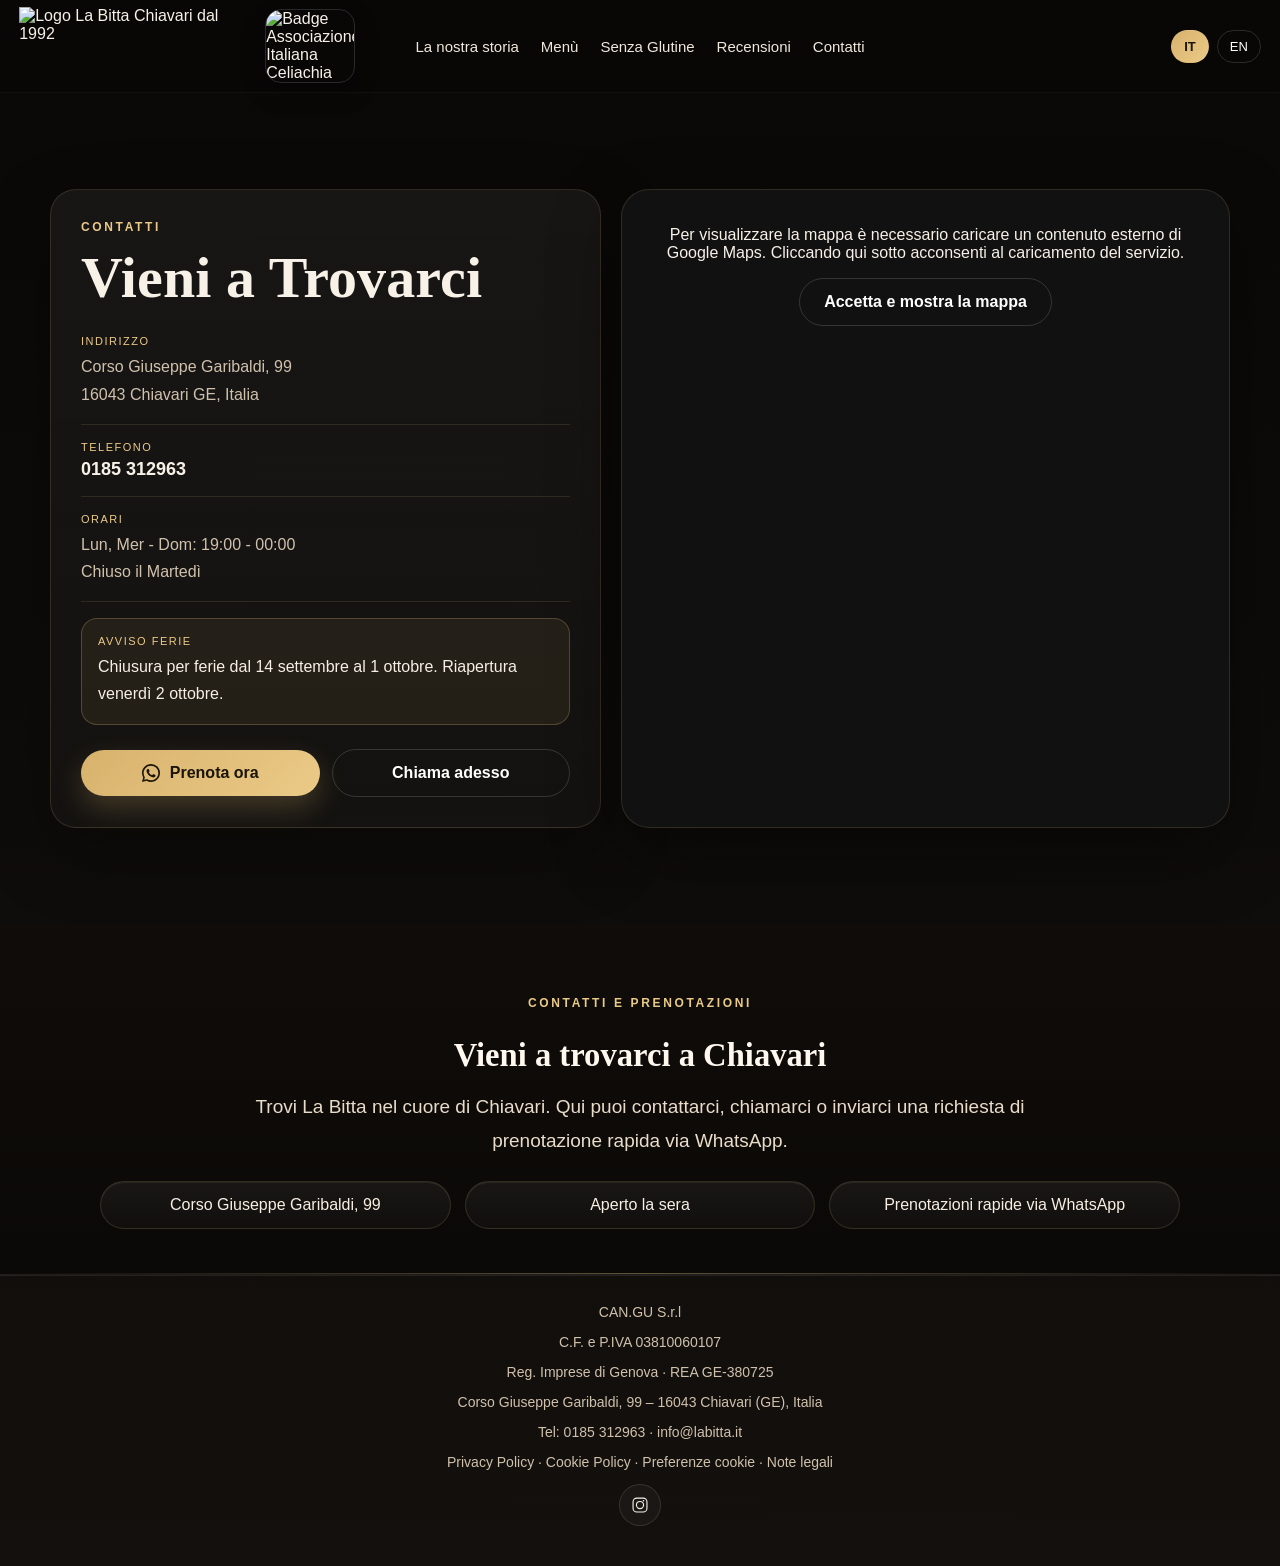
==== contatti.html @ a71dae54 "Add files via upload" ====
<!DOCTYPE html>
<html lang="it" class="notranslate" translate="no">
<head>
  <meta charset="UTF-8" />
  <meta name="viewport" content="width=device-width, initial-scale=1.0" />
  <meta name="google" content="notranslate" />
  <title>Contatti e Prenotazioni | La Bitta Chiavari</title>
  <meta name="description" content="Contatti e prenotazioni La Bitta a Chiavari: indirizzo, telefono, orari, mappa e richiesta tavolo via WhatsApp." />
  <meta name="robots" content="index,follow,max-image-preview:large" />
  <meta name="theme-color" content="#0f0d0b" />
  <link rel="canonical" href="https://labitta.it/contatti.html" />
  <link rel="preconnect" href="https://images.unsplash.com" crossorigin />
  <meta property="og:locale" content="it_IT" />
  <meta property="og:type" content="website" />
  <meta property="og:site_name" content="La Bitta Chiavari" />
  <meta property="og:title" content="Contatti e Prenotazioni | La Bitta Chiavari" />
  <meta property="og:description" content="Trova indirizzo, orari, mappa e prenotazioni rapide via WhatsApp per La Bitta a Chiavari." />
  <meta property="og:url" content="https://labitta.it/contatti.html" />
  <meta property="og:image" content="https://labitta.it/logo-cover.png" />
  <meta property="og:image:alt" content="La Bitta Chiavari" />
  <meta name="twitter:card" content="summary_large_image" />
  <meta name="twitter:title" content="Contatti e Prenotazioni | La Bitta Chiavari" />
  <meta name="twitter:description" content="Trova indirizzo, orari, mappa e prenotazioni rapide via WhatsApp per La Bitta a Chiavari." />
  <meta name="twitter:image" content="https://labitta.it/logo-cover.png" />

  <link rel="stylesheet" href="site.css?v=20260508-mobilefix1" />
</head>
<body>
<div class="topbar">
  <div class="container nav">
    <a href="index.html" class="brand" aria-label="La Bitta">
      <img class="brand-main" src="logo-cover.png" alt="Logo La Bitta Chiavari dal 1992" width="1200" height="401">
      <img class="brand-badge" src="aic-badge.jpg" alt="Badge Associazione Italiana Celiachia">
    </a>

    <div class="nav-links">
      <a href="storia.html" data-key="nav_story">La nostra storia</a>
      <a href="menu.html" data-key="nav_menu">Menù</a>
      <a href="senza-glutine.html" data-key="nav_gluten">Senza Glutine</a>
      <a href="recensioni.html" data-key="nav_reviews">Recensioni</a>
      <a href="contatti.html" data-key="nav_contacts">Contatti</a>
    </div>

    <div class="nav-right">
      <div class="lang-switcher notranslate" translate="no">
        <button class="lang-btn active notranslate" id="btn-it" onclick="setLanguage('it')" translate="no" lang="it">IT</button>
        <button class="lang-btn notranslate" id="btn-en" onclick="setLanguage('en')" translate="no" lang="en">EN</button>
      </div>
    </div>

    <button class="mobile-menu-toggle" type="button" onclick="toggleMobileMenu()" aria-label="Apri menù">
      <svg xmlns="http://www.w3.org/2000/svg" width="22" height="22" fill="currentColor" viewBox="0 0 24 24"><path d="M4 6h16v2H4zm0 5h16v2H4zm0 5h16v2H4z"/></svg>
    </button>
  </div>
</div>

<div class="mobile-menu-panel" id="mobileMenuPanel">
  <a href="storia.html" onclick="closeMobileMenu()" data-key="nav_story">La nostra storia</a>
  <a href="menu.html" onclick="closeMobileMenu()" data-key="nav_menu">Menù</a>
  <a href="senza-glutine.html" onclick="closeMobileMenu()" data-key="nav_gluten">Senza Glutine</a>
  <a href="recensioni.html" onclick="closeMobileMenu()" data-key="nav_reviews">Recensioni</a>
  <a href="contatti.html" onclick="closeMobileMenu()" data-key="nav_contacts">Contatti</a>
</div>
<section class="section">
  <div class="container contact-shell">
    <div class="contact-grid">
  <div class="contact-card">
    <div class="section-title" style="margin-bottom:0;">
      <span class="kicker" data-key="contact_kicker">Contatti</span>
      <h2 data-key="contact_title">Vieni a Trovarci</h2>
    </div>

    <div class="contact-list">
      <div class="contact-item">
        <small data-key="contact_address_label">Indirizzo</small>
        <p data-key="contact_address">Corso Giuseppe Garibaldi, 99<br>16043 Chiavari GE, Italia</p>
      </div>

      <div class="contact-item">
        <small data-key="contact_phone_label">Telefono</small>
        <a href="tel:0185312963"><strong>0185 312963</strong></a>
      </div>

      <div class="contact-item">
        <small data-key="contact_hours_label">Orari</small>
        <p data-key="contact_hours">Lun, Mer - Dom: 19:00 - 00:00<br>Chiuso il Martedì</p>
      </div>

      <div class="contact-item contact-holiday">
        <small data-key="holiday_label">Avviso ferie</small>
        <p data-key="holiday_contact_text">Chiusura per ferie dal 14 settembre al 1 ottobre. Riapertura venerdì 2 ottobre.</p>
      </div>
    </div>

    <div class="contact-quick-actions desktop-contact-actions contact-card-actions">
      <button class="cta" type="button" onclick="openModal()">
        <svg class="btn-wa-icon" xmlns="http://www.w3.org/2000/svg" viewBox="0 0 24 24" fill="currentColor" aria-hidden="true">
          <path d="M20.52 3.48A11.8 11.8 0 0012.01 0C5.38 0 .01 5.37 0 12c0 2.11.55 4.17 1.6 6L0 24l6.18-1.6A11.94 11.94 0 0012.01 24C18.64 24 24 18.63 24 12c0-3.2-1.25-6.2-3.48-8.52zM12.01 21.8c-1.8 0-3.57-.48-5.12-1.39l-.37-.22-3.67.95.98-3.58-.24-.37A9.77 9.77 0 012.2 12c0-5.4 4.4-9.8 9.8-9.8 2.62 0 5.08 1.02 6.93 2.87A9.72 9.72 0 0121.8 12c0 5.4-4.4 9.8-9.79 9.8zm5.39-7.34c-.29-.15-1.72-.85-1.99-.94-.27-.1-.47-.15-.67.15-.2.29-.77.94-.95 1.14-.17.2-.35.22-.64.07-.29-.15-1.24-.46-2.36-1.46-.87-.77-1.46-1.72-1.63-2.01-.17-.29-.02-.44.13-.59.13-.13.29-.35.44-.52.15-.17.2-.29.3-.49.1-.2.05-.37-.02-.52-.07-.15-.67-1.6-.92-2.2-.24-.58-.49-.5-.67-.51h-.57c-.2 0-.52.07-.79.37-.27.29-1.04 1.02-1.04 2.49 0 1.47 1.07 2.9 1.22 3.1.15.2 2.11 3.22 5.11 4.52.71.31 1.27.5 1.7.64.71.22 1.35.19 1.86.12.57-.08 1.72-.7 1.96-1.38.24-.68.24-1.26.17-1.38-.07-.12-.26-.2-.55-.35z"/>
        </svg>
        <span data-key="book_now">Prenota ora</span>
      </button>
      <a class="btn-secondary" href="tel:0185312963"><span data-key="call_now_short">Chiama adesso</span></a>
    </div>

  </div>

  <div class="map-wrap">
    <div id="map-placeholder" style="text-align:center; padding:20px;">
      <p data-key="map_notice">Per visualizzare la mappa è necessario caricare un contenuto esterno di Google Maps. Cliccando qui sotto acconsenti al caricamento del servizio.</p>
      <button type="button" onclick="loadMap()" class="btn-secondary" data-key="map_button">Accetta e mostra la mappa</button>
    </div>
    <div id="map-container" style="display:none;"></div>
  </div>
</div>
  </div>
</section>
<section class="page-hero">
  <div class="container page-hero-shell">
    <span class="kicker" data-key="page_kicker">Contatti e prenotazioni</span>
    <p class="page-closing-lead" data-key="page_title">Vieni a trovarci a Chiavari</p>
    <p class="page-lead" data-key="page_intro">Trovi La Bitta nel cuore di Chiavari. Qui puoi contattarci, chiamarci o inviarci una richiesta di prenotazione rapida via WhatsApp.</p>
    <div class="page-badges">
      <span data-key="page_badge1">Corso Giuseppe Garibaldi, 99</span>
      <span data-key="page_badge2">Aperto la sera</span>
      <span data-key="page_badge3">Prenotazioni rapide via WhatsApp</span>
    </div>
  </div>
</section>

<footer>
  <div class="container footer-row legal-footer">
    <div>CAN.GU S.r.l</div>
    <div>C.F. e P.IVA 03810060107</div>
    <div>Reg. Imprese di Genova · REA GE-380725</div>
    <div>Corso Giuseppe Garibaldi, 99 – 16043 Chiavari (GE), Italia</div>
    <div>
      Tel: <a href="tel:0185312963">0185 312963</a> ·
      <a href="mailto:info@labitta.it">info@labitta.it</a>
    </div>
    <div>
      <a href="privacy.html">Privacy Policy</a> ·
      <a href="cookie.html">Cookie Policy</a> ·
      <button type="button" class="footer-inline-btn" onclick="openCookiePreferences()">Preferenze cookie</button> ·
      <a href="note-legali.html">Note legali</a>
    </div>
    <div>
      <a class="footer-social-link" href="#instagram" onclick="openInstagramProfile(event)" aria-label="Instagram La Bitta">
        <svg xmlns="http://www.w3.org/2000/svg" viewBox="0 0 24 24" fill="currentColor" aria-hidden="true">
          <path d="M7.75 2h8.5A5.75 5.75 0 0 1 22 7.75v8.5A5.75 5.75 0 0 1 16.25 22h-8.5A5.75 5.75 0 0 1 2 16.25v-8.5A5.75 5.75 0 0 1 7.75 2Zm0 1.5A4.25 4.25 0 0 0 3.5 7.75v8.5a4.25 4.25 0 0 0 4.25 4.25h8.5a4.25 4.25 0 0 0 4.25-4.25v-8.5a4.25 4.25 0 0 0-4.25-4.25h-8.5Zm8.95 1.75a1.05 1.05 0 1 1 0 2.1 1.05 1.05 0 0 1 0-2.1ZM12 6.5A5.5 5.5 0 1 1 6.5 12 5.51 5.51 0 0 1 12 6.5Zm0 1.5A4 4 0 1 0 16 12a4 4 0 0 0-4-4Z"/>
        </svg>
      </a>
    </div>
  </div>
</footer>

<div class="modal" id="bookingModal">
  <div class="modal-box">
    <button class="modal-close" type="button" onclick="closeModal()">×</button>
    <h3 data-key="modal_title">Prenota il tuo tavolo</h3>
    <p data-key="modal_text">Compila il form e verrai reindirizzato su WhatsApp con il messaggio già pronto da inviare.</p>

    <form class="form booking-form" onsubmit="submitBooking(event)">
      <div class="grid-2">
        <input type="text" name="name" data-ph-it="Nome e cognome" data-ph-en="Full name" placeholder="Nome e cognome" required>
        <input type="tel" name="phone" data-ph-it="Telefono" data-ph-en="Phone" placeholder="Telefono" required>
      </div>

      <div class="grid-2">
        <input type="date" name="date" required>
        <input type="time" name="time" required>
      </div>

      <div class="grid-2">
        <input type="number" name="guests" data-ph-it="Numero di persone" data-ph-en="Number of guests" placeholder="Numero di persone" min="1" max="20" required>
        <select name="preference">
          <option value="" data-opt-it="Preferenza tavolo" data-opt-en="Table preference">Preferenza tavolo</option>
          <option value="Sala interna" data-opt-it="Sala interna" data-opt-en="Indoor">Sala interna</option>
          <option value="Dehor" data-opt-it="Dehor" data-opt-en="Outdoor seating">Dehor</option>
          <option value="Indifferente" data-opt-it="Indifferente" data-opt-en="No preference">Indifferente</option>
        </select>
      </div>

      <textarea rows="4" name="notes" data-ph-it="Richieste particolari (tavolo, seggiolone, orario...)" data-ph-en="Special requests (table, stroller, timing...)" placeholder="Richieste particolari (tavolo, seggiolone, orario...)"></textarea>
      <div class="hint" data-key="form_hint">Per esigenze alimentari specifiche ti invitiamo a contattarci telefonicamente.</div>
      <label class="privacy-check">
        <input type="checkbox" name="privacy_ack" required>
        <span data-key="privacy_notice">Dichiaro di aver letto l'informativa privacy e di aver compreso che la richiesta verrà inviata tramite WhatsApp solo su mia azione volontaria. <a href="privacy.html" target="_blank" rel="noopener noreferrer">Privacy Policy</a></span>
      </label>

      <button class="cta" style="width:100%;margin-top:4px" type="submit">
        <svg class="btn-wa-icon" xmlns="http://www.w3.org/2000/svg" viewBox="0 0 24 24" fill="currentColor" aria-hidden="true">
          <path d="M20.52 3.48A11.8 11.8 0 0012.01 0C5.38 0 .01 5.37 0 12c0 2.11.55 4.17 1.6 6L0 24l6.18-1.6A11.94 11.94 0 0012.01 24C18.64 24 24 18.63 24 12c0-3.2-1.25-6.2-3.48-8.52zM12.01 21.8c-1.8 0-3.57-.48-5.12-1.39l-.37-.22-3.67.95.98-3.58-.24-.37A9.77 9.77 0 012.2 12c0-5.4 4.4-9.8 9.8-9.8 2.62 0 5.08 1.02 6.93 2.87A9.72 9.72 0 0121.8 12c0 5.4-4.4 9.8-9.79 9.8zm5.39-7.34c-.29-.15-1.72-.85-1.99-.94-.27-.1-.47-.15-.67.15-.2.29-.77.94-.95 1.14-.17.2-.35.22-.64.07-.29-.15-1.24-.46-2.36-1.46-.87-.77-1.46-1.72-1.63-2.01-.17-.29-.02-.44.13-.59.13-.13.29-.35.44-.52.15-.17.2-.29.3-.49.1-.2.05-.37-.02-.52-.07-.15-.67-1.6-.92-2.2-.24-.58-.49-.5-.67-.51h-.57c-.2 0-.52.07-.79.37-.27.29-1.04 1.02-1.04 2.49 0 1.47 1.07 2.9 1.22 3.1.15.2 2.11 3.22 5.11 4.52.71.31 1.27.5 1.7.64.71.22 1.35.19 1.86.12.57-.08 1.72-.7 1.96-1.38.24-.68.24-1.26.17-1.38-.07-.12-.26-.2-.55-.35z"/>
        </svg>
        <span data-key="modal_send">Invia su WhatsApp</span>
      </button>
    </form>
  </div>
</div>

<div class="mobile-bookbar">
  <button class="cta" onclick="openModal()">
    <svg class="btn-wa-icon" xmlns="http://www.w3.org/2000/svg" viewBox="0 0 24 24" fill="currentColor" aria-hidden="true">
      <path d="M20.52 3.48A11.8 11.8 0 0012.01 0C5.38 0 .01 5.37 0 12c0 2.11.55 4.17 1.6 6L0 24l6.18-1.6A11.94 11.94 0 0012.01 24C18.64 24 24 18.63 24 12c0-3.2-1.25-6.2-3.48-8.52zM12.01 21.8c-1.8 0-3.57-.48-5.12-1.39l-.37-.22-3.67.95.98-3.58-.24-.37A9.77 9.77 0 012.2 12c0-5.4 4.4-9.8 9.8-9.8 2.62 0 5.08 1.02 6.93 2.87A9.72 9.72 0 0121.8 12c0 5.4-4.4 9.8-9.79 9.8zm5.39-7.34c-.29-.15-1.72-.85-1.99-.94-.27-.1-.47-.15-.67.15-.2.29-.77.94-.95 1.14-.17.2-.35.22-.64.07-.29-.15-1.24-.46-2.36-1.46-.87-.77-1.46-1.72-1.63-2.01-.17-.29-.02-.44.13-.59.13-.13.29-.35.44-.52.15-.17.2-.29.3-.49.1-.2.05-.37-.02-.52-.07-.15-.67-1.6-.92-2.2-.24-.58-.49-.5-.67-.51h-.57c-.2 0-.52.07-.79.37-.27.29-1.04 1.02-1.04 2.49 0 1.47 1.07 2.9 1.22 3.1.15.2 2.11 3.22 5.11 4.52.71.31 1.27.5 1.7.64.71.22 1.35.19 1.86.12.57-.08 1.72-.7 1.96-1.38.24-.68.24-1.26.17-1.38-.07-.12-.26-.2-.55-.35z"/>
    </svg>
    <span data-key="book_now">Prenota ora</span>
  </button>

  <a class="btn-secondary" href="tel:0185312963" aria-label="Chiama">
    <svg xmlns="http://www.w3.org/2000/svg" width="20" height="20" fill="currentColor" viewBox="0 0 24 24"><path d="M6.62 10.79a15.054 15.054 0 006.59 6.59l2.2-2.2a1 1 0 011.01-.24c1.12.37 2.33.56 3.58.56a1 1 0 011 1V20a1 1 0 01-1 1C10.07 21 3 13.93 3 5a1 1 0 011-1h3.5a1 1 0 011 1c0 1.25.19 2.46.56 3.58a1 1 0 01-.25 1.01l-2.19 2.2z"/></svg>
  </a>
</div>

<div id="cookie-banner" class="cookie-banner">
  <div class="cookie-content">
    <p>Utilizziamo solo strumenti tecnici necessari al funzionamento del sito. Google Maps viene caricato solo con il tuo consenso e la tua scelta viene ricordata per 6 mesi.</p>
    <div class="cookie-actions">
      <button type="button" class="cookie-btn-primary" id="accept-cookies">Accetta Google Maps</button>
      <button type="button" class="cookie-btn-secondary" id="reject-cookies">Continua senza Google Maps</button>
      <a class="cookie-link-btn" href="cookie.html" target="_blank" rel="noopener noreferrer">Scopri di più</a>
    </div>
  </div>
</div>
<script>
window.pageTranslations = {"it":{"nav_story":"La nostra storia","nav_menu":"Menù","nav_gluten":"Senza Glutine","nav_reviews":"Recensioni","nav_contacts":"Contatti","book_now":"Prenota ora","call_now":"Chiama 0185 312963","call_now_short":"Chiama adesso","booking_title":"Prenota il tuo tavolo","send_request":"Invia richiesta","booking_hint":"Questo form apre direttamente WhatsApp con il messaggio già pronto da inviare.","modal_title":"Prenota il tuo tavolo","modal_text":"Compila il form e verrai reindirizzato su WhatsApp con il messaggio già pronto da inviare.","modal_send":"Invia su WhatsApp","form_hint":"Per esigenze alimentari specifiche ti invitiamo a contattarci telefonicamente.","privacy_notice":"Dichiaro di aver letto l'informativa privacy e di aver compreso che la richiesta verrà inviata tramite WhatsApp solo su mia azione volontaria. <a href=\"privacy.html\" target=\"_blank\" rel=\"noopener noreferrer\">Privacy Policy</a>","map_notice":"Per visualizzare la mappa è necessario caricare un contenuto esterno di Google Maps. Cliccando qui sotto acconsenti al caricamento del servizio.","map_button":"Accetta e mostra la mappa","contact_kicker":"Contatti","contact_title":"Vieni a Trovarci","contact_address_label":"Indirizzo","contact_address":"Corso Giuseppe Garibaldi, 99<br>16043 Chiavari GE, Italia","contact_phone_label":"Telefono","contact_hours_label":"Orari","contact_hours":"Lun, Mer - Dom: 19:00 - 00:00<br>Chiuso il Martedì","google_btn":"Lascia una recensione su Google","review_boost":"Ci vogliono solo 10 secondi","page_kicker":"Contatti e prenotazioni","page_title":"Vieni a trovarci a Chiavari","page_intro":"Trovi La Bitta nel cuore di Chiavari. Qui puoi contattarci, chiamarci o inviarci una richiesta di prenotazione rapida via WhatsApp.","page_badge1":"Corso Giuseppe Garibaldi, 99","page_badge2":"Aperto la sera","page_badge3":"Prenotazioni rapide via WhatsApp","contact_booking_kicker":"Prenotazioni","contact_booking_title":"Prenota in pochi passaggi","contact_booking_intro":"Compila il form qui sotto oppure usa il pulsante WhatsApp: il sito prepara il messaggio e ti accompagna all'invio.","contact_cta_secondary":"Guarda il menù"},"en":{"nav_story":"Our Story","nav_menu":"Menu","nav_gluten":"Gluten Free","nav_reviews":"Reviews","nav_contacts":"Contacts","book_now":"Book now","call_now":"Call 0185 312963","call_now_short":"Call now","booking_title":"Book your table","send_request":"Send request","booking_hint":"This form opens WhatsApp with a pre-filled message ready to send.","modal_title":"Book your table","modal_text":"Fill in the form and you will be redirected to WhatsApp with a pre-filled message ready to send.","modal_send":"Send on WhatsApp","form_hint":"For specific dietary needs, please contact us by phone.","privacy_notice":"I confirm that I have read the privacy notice and that this request will be sent via WhatsApp only through my voluntary action. <a href=\"privacy.html\" target=\"_blank\" rel=\"noopener noreferrer\">Privacy Policy</a>","map_notice":"To view the map, an external Google Maps service must be loaded. By clicking below you consent to loading the service.","map_button":"Accept and show the map","contact_kicker":"Contacts","contact_title":"Come Visit Us","contact_address_label":"Address","contact_address":"Corso Giuseppe Garibaldi, 99<br>16043 Chiavari GE, Italy","contact_phone_label":"Phone","contact_hours_label":"Opening Hours","contact_hours":"Mon, Wed - Sun: 7:00 PM - 12:00 AM<br>Closed on Tuesday","google_btn":"Leave a review on Google","review_boost":"It only takes 10 seconds","page_kicker":"Contacts and bookings","page_title":"Come visit us in Chiavari","page_intro":"You can find La Bitta in the heart of Chiavari. Here you can contact us, call us or send a quick WhatsApp booking request.","page_badge1":"Corso Giuseppe Garibaldi, 99","page_badge2":"Open in the evening","page_badge3":"Fast WhatsApp bookings","contact_booking_kicker":"Bookings","contact_booking_title":"Book in just a few steps","contact_booking_intro":"Fill in the form below or use the WhatsApp button: the site prepares the message and takes you to the final send action.","contact_cta_secondary":"View the menu"}};
</script>
<script>
window.pageTranslations.it = Object.assign(window.pageTranslations.it || {}, {
  holiday_label: `Avviso ferie`,
  holiday_contact_text: `Chiusura per ferie dal 14 settembre al 1 ottobre. Riapertura venerdì 2 ottobre.`
});
window.pageTranslations.en = Object.assign(window.pageTranslations.en || {}, {
  holiday_label: `Holiday notice`,
  holiday_contact_text: `Holiday closure from 14 September to 1 October. Reopening Friday 2 October.`
});
</script>
<script src="site.js?v=20260506-text1"></script>
</body>
</html>
---- site.css ----
@font-face {
  font-family: 'Inter';
  src: url(':fonts/Inter-Regular.ttf');
  font-weight: 400;
  font-display: swap;
}

@font-face {
  font-family: 'Inter';
  src: url(':fonts/Inter-Medium.ttf');
  font-weight: 500;
  font-display: swap;
}

@font-face {
  font-family: 'Inter';
  src: url(':fonts/Inter-Bold.ttf');
  font-weight: 700;
  font-display: swap;
}

@font-face {
  font-family: 'Cormorant Garamond';
  src: url(':fonts/CormorantGaramond-Medium.ttf');
  font-weight: 500;
  font-display: swap;
}

@font-face {
  font-family: 'Cormorant Garamond';
  src: url(':fonts/CormorantGaramond-SemiBold.ttf');
  font-weight: 600;
  font-display: swap;
}

@font-face {
  font-family: 'Cormorant Garamond';
  src: url(':fonts/CormorantGaramond-Bold.ttf');
  font-weight: 700;
  font-display: swap;
}
    :root{
      --bg:#0f0d0b;
      --panel:rgba(22,18,14,.74);
      --line:rgba(255,255,255,.09);
      --text:#f7f1e8;
      --muted:#d0c1ad;
      --gold:#d7b26d;
      --gold2:#ebca87;
      --shadow:0 24px 70px rgba(0,0,0,.42);
      --radius:26px;
      --max:1180px;
    }

    *{box-sizing:border-box}
    html{scroll-behavior:smooth}
    body{
      margin:0;
      font-family:Inter,sans-serif;
      background:linear-gradient(180deg,#090807 0%,#13100d 100%);
      color:var(--text);
      overflow-x:hidden;
    }

    body.modal-open{
      overflow:hidden;
    }

    a{text-decoration:none;color:inherit}
    img{display:block;max-width:100%}
    .container{width:min(var(--max),calc(100% - 32px));margin:0 auto}

    .topbar{
      position:sticky;
      top:0;
      z-index:40;
      background:rgba(9,8,7,.48);
      backdrop-filter:blur(12px);
      border-bottom:1px solid rgba(255,255,255,.04);
    }

    .nav{
      min-height:92px;
      display:grid;
      grid-template-columns:minmax(0,1fr) auto minmax(0,1fr);
      align-items:center;
      gap:18px;
    }

    .topbar .nav{
      width:100%;
      margin:0;
      padding:0 clamp(16px,1.5vw,28px);
    }

    .brand{
      display:flex;
      grid-column:1;
      align-items:center;
      justify-content:flex-start;
      justify-self:start;
      gap:14px;
      min-width:150px;
      flex:0 0 auto;
    }

    .brand-main{
      width:232px;
      height:auto;
      display:block;
      object-fit:contain;
      flex:0 0 auto;
    }

    .brand-badge{
      width:90px;
      height:auto;
      display:block;
      object-fit:contain;
      border-radius:16px;
      box-shadow:0 10px 24px rgba(0,0,0,.22);
      border:1px solid rgba(255,255,255,.14);
      flex:0 0 auto;
    }

    .nav-links{
      display:flex;
      grid-column:2;
      gap:22px;
      align-items:center;
      flex-wrap:wrap;
      justify-content:center;
      justify-self:center;
      position:relative;
      z-index:2;
    }

    .nav-links a{
      color:#f0e8dc;
      font-size:15px;
    }

    .nav-right{
      display:flex;
      grid-column:3;
      align-items:center;
      justify-self:end;
      gap:10px;
      flex:0 0 auto;
    }

    .lang-switcher{
      display:flex;
      align-items:center;
      gap:8px;
    }

    .lang-btn{
      background:transparent;
      border:1px solid rgba(255,255,255,.14);
      color:#fff;
      border-radius:999px;
      padding:8px 12px;
      font:inherit;
      cursor:pointer;
      font-size:13px;
    }

    .lang-btn.active{
      background:linear-gradient(135deg,var(--gold),var(--gold2));
      color:#1b1408;
      border-color:transparent;
      font-weight:700;
    }

    .cta,.btn-secondary,.google-btn{
      display:inline-flex;
      align-items:center;
      justify-content:center;
      gap:10px;
      border:0;
      cursor:pointer;
      border-radius:999px;
      padding:14px 24px;
      font-family:Inter,sans-serif;
      font-weight:700;
      font-size:16px;
      transition:.2s transform ease,.2s opacity ease;
    }

    .cta:hover,.btn-secondary:hover,.google-btn:hover{
      transform:translateY(-1px);
    }

    .cta{
      color:#1b1408;
      background:linear-gradient(135deg,var(--gold),var(--gold2));
      box-shadow:0 12px 28px rgba(215,178,109,.24);
    }

    .btn-secondary{
      background:transparent;
      color:#fff;
      border:1px solid rgba(255,255,255,.15);
    }

    .google-btn{
      background:linear-gradient(135deg,var(--gold),var(--gold2));
      color:#1b1408;
    }

    .btn-wa-icon{
      width:18px;
      height:18px;
      flex:0 0 18px;
    }

    .hero{
      min-height:100vh;
      display:flex;
      align-items:flex-start;
      background:
        linear-gradient(180deg,rgba(0,0,0,.10) 0%,rgba(0,0,0,.18) 55%,rgba(0,0,0,.35) 100%),
        url('https://images.unsplash.com/photo-1574071318508-1cdbab80d002?auto=format&fit=crop&w=1800&q=80') center/cover no-repeat;
    }

    .hero-grid{
      display:grid;
      grid-template-columns:1fr;
      gap:28px;
      align-items:end;
      min-height:calc(100vh - 92px);
      padding:120px 0 70px;
    }

    h1,h2,h3{
      font-family:"Cormorant Garamond",serif;
      margin:0;
      letter-spacing:.1px;
    }

    h1{
      font-size:clamp(52px,6.6vw,90px);
      line-height:.94;
      max-width:900px;
      margin:0 auto 18px;
      text-shadow:0 4px 24px rgba(0,0,0,.35);
      text-align:center;
    }

    .hero-text{
      text-align:center;
      display:flex;
      flex-direction:column;
      align-items:center;
      justify-content:center;
    }

    .hero-text p{
      font-size:21px;
      line-height:1.7;
      color:#f7efe4;
      max-width:760px;
      margin:0 auto 28px;
      text-shadow:0 3px 16px rgba(0,0,0,.28);
      text-align:center;
    }

    .hero-actions{
      display:flex;
      gap:14px;
      flex-wrap:wrap;
      margin-top: -64px;
      margin-bottom:0;
      justify-content:center;
    }

    .proofs{
      display:grid;
      grid-template-columns:repeat(3,minmax(0,1fr));
      gap:16px;
      max-width:880px;
      width:100%;
      margin-top: -44px;
    }

    .proof{
      background:rgba(20,15,11,.38);
      border:1px solid rgba(255,255,255,.14);
      border-radius:18px;
      padding:18px;
      box-shadow:var(--shadow);
      backdrop-filter:blur(6px);
      text-align:left;
    }

    .proof strong{
      display:block;
      font-size:28px;
      margin-bottom:4px;
    }

    .proof span{
      display:block;
      color:#f0e7db;
      line-height:1.45;
      font-size:14px;
    }

    .booking-card{
      background:rgba(18,14,11,.72);
      border:1px solid rgba(255,255,255,.12);
      border-radius:30px;
      padding:28px;
      box-shadow:var(--shadow);
      backdrop-filter:blur(8px);
      max-width:520px;
      margin-left:auto;
    }

    .booking-card h3{
      font-size:33px;
      margin-bottom:10px;
    }

    .booking-card p{
      margin:0 0 18px;
      color:var(--muted);
      line-height:1.65;
    }

    .form{display:grid;gap:12px}
    .grid-2{display:grid;grid-template-columns:repeat(2,minmax(0,1fr));gap:12px}

    input:not([type="checkbox"]):not([type="radio"]),textarea,select{
      width:100%;
      max-width:100%;
      min-width:0;
      padding:15px 16px;
      border-radius:16px;
      border:1px solid rgba(255,255,255,.11);
      background:rgba(255,255,255,.05);
      color:#fff;
      font:inherit;
      outline:none;
      appearance:none;
      -webkit-appearance:none;
    }

    input:not([type="checkbox"]):not([type="radio"])::placeholder,textarea::placeholder{color:#c2b4a2}

    .hint{
      font-size:12px;
      color:var(--muted);
      line-height:1.5;
    }

    .section{padding:96px 0}

    .section-title{
      max-width:780px;
      margin-bottom:28px;
    }

    .kicker{
      display:block;
      text-transform:uppercase;
      letter-spacing:2px;
      color:var(--gold);
      font-size:12px;
      margin-bottom:10px;
    }

    .section-title h2{
      font-size:clamp(38px,5vw,58px);
      margin-bottom:12px;
    }

    .section-title p{
      margin:0;
      color:var(--muted);
      line-height:1.8;
      font-size:17px;
    }

    .story{
      display:grid;
      grid-template-columns:1fr 1fr;
      gap:28px;
      align-items:center;
    }

    .story-panel,.review,.contact-card,.gluten-box{
      background:rgba(255,255,255,.04);
      border:1px solid var(--line);
      border-radius:var(--radius);
      box-shadow:var(--shadow);
    }

    .story-panel{padding:34px}

    .story-stats{
      display:grid;
      grid-template-columns:repeat(2,minmax(0,1fr));
      gap:16px;
      margin-top:26px;
    }

    .story-image{
      min-height:560px;
      aspect-ratio:4 / 5;
      border-radius:28px;
      border:1px solid var(--line);
      box-shadow:var(--shadow);
      overflow:hidden;
      background-color:#111;
      background:
        linear-gradient(180deg,rgba(0,0,0,.04),rgba(0,0,0,.16)),
        url('glauco-ilaria.jpg') center top / cover no-repeat;
    }

    .menu-showcase{
      display:grid;
      grid-template-columns:repeat(2,minmax(0,1fr));
      gap:28px;
    }

    .showcase-card{
      position:relative;
      min-height:520px;
      border-radius:34px;
      overflow:hidden;
      box-shadow:var(--shadow);
      border:1px solid rgba(255,255,255,.08);
      display:flex;
      align-items:flex-end;
      background-size:cover;
      background-position:center;
    }

    .showcase-card.menu-card-seafood{
      background-position:center 42%;
    }

    .showcase-card.menu-card-zena{
      background-position:4% 46%;
    }

    .showcase-overlay{
      width:100%;
      padding:34px;
      background:linear-gradient(180deg,rgba(0,0,0,.02) 0%,rgba(0,0,0,.16) 36%,rgba(0,0,0,.74) 100%);
    }

    .showcase-top{
      display:flex;
      justify-content:space-between;
      gap:18px;
      align-items:flex-end;
      margin-bottom:14px;
    }

    .showcase-title{
      font-size:clamp(36px,4vw,58px);
      line-height:.95;
      max-width:70%;
    }

    .showcase-price{
      font-size:26px;
      color:var(--gold2);
      white-space:nowrap;
    }

    .showcase-line{
      width:130px;
      height:2px;
      background:rgba(255,255,255,.7);
      margin-bottom:18px;
    }

    .showcase-text{
      max-width:560px;
      color:#f4ecdf;
      font-size:17px;
      line-height:1.7;
      margin:0 0 20px;
    }

    .showcase-tags{
      display:flex;
      flex-wrap:wrap;
      gap:10px;
    }

    .showcase-tags span{
      padding:10px 16px;
      border-radius:999px;
      border:1px solid rgba(255,255,255,.22);
      background:rgba(255,255,255,.08);
    }

    .menu-slider-controls{display:none}

    .gluten-box{
      padding:34px;
      display:grid;
      grid-template-columns:1.15fr .85fr;
      gap:26px;
      align-items:center;
    }

    .gluten-content{
      display:flex;
      flex-direction:column;
      justify-content:center;
    }

    .gluten-title{
      max-width:680px;
      margin:0 0 18px;
      text-align:left;
    }

    .gluten-copy{
      max-width:760px;
      margin:0;
      text-align:left;
    }

    .gluten-copy p{
      margin:0;
      color:var(--muted);
      line-height:1.8;
      font-size:17px;
    }

    .gluten-copy p + p{margin-top:14px}

    .gluten-media{
      display:grid;
      gap:18px;
      align-content:center;
    }

    .gluten-cert{
      display:flex;
      align-items:center;
      justify-content:center;
      padding:20px;
      background:rgba(255,255,255,.03);
      border:1px solid rgba(255,255,255,.08);
      border-radius:20px;
    }

    .gluten-cert img,
    .gluten-chef{
      width:100%;
      border-radius:16px;
      box-shadow:var(--shadow);
    }

    .review-grid{
      display:grid;
      grid-template-columns:repeat(3,minmax(0,1fr));
      gap:20px;
    }

    .review{
      padding:26px;
      position:relative;
    }

    .review-g{
      position:absolute;
      top:16px;
      right:16px;
      opacity:.85;
    }

    .stars{
      color:var(--gold2);
      letter-spacing:2px;
      margin-bottom:16px;
    }

    .review p{
      margin:0 0 18px;
      line-height:1.8;
      color:#f8f0e6;
    }

    .review strong{
      display:block;
      font-size:15px;
    }

    .review span{
      color:var(--muted);
      font-size:14px;
    }

    #recensioni{padding-bottom:96px}
    #contatti{padding-top:0}

    .contact-grid{
      display:grid;
      grid-template-columns:.95fr 1.05fr;
      gap:20px;
    }

    .contact-card{padding:30px}

    .contact-list{
      display:grid;
      gap:16px;
      margin:24px 0;
    }

    .contact-item{
      border-bottom:1px solid rgba(255,255,255,.08);
      padding-bottom:16px;
    }

    .contact-item small{
      display:block;
      color:var(--gold2);
      text-transform:uppercase;
      letter-spacing:1.5px;
      margin-bottom:6px;
      font-size:11px;
    }

    .contact-item strong,.contact-item a{font-size:18px}

    .contact-item p{
      margin:0;
      color:var(--muted);
      line-height:1.7;
    }

    .map-wrap{
      min-height:100%;
      overflow:hidden;
      border-radius:28px;
      border:1px solid var(--line);
      box-shadow:var(--shadow);
      background:#111;
    }

    .map-wrap iframe{
      width:100%;
      height:100%;
      min-height:520px;
      border:0;
      display:block;
    }

    footer{
      padding:28px 0 40px;
      border-top:1px solid rgba(255,255,255,.08);
      color:var(--muted);
      font-size:14px;
    }

    .footer-row{
      display:flex;
      flex-direction:column;
      justify-content:center;
      align-items:center;
      gap:14px;
      text-align:center;
    }

    .footer-inline-btn{
      background:none;
      border:0;
      padding:0;
      margin:0;
      font:inherit;
      color:inherit;
      text-decoration:none;
      cursor:pointer;
    }

    .footer-social-link{
      display:inline-flex;
      align-items:center;
      justify-content:center;
      width:42px;
      height:42px;
      border-radius:999px;
      border:1px solid rgba(255,255,255,.12);
      background:rgba(255,255,255,.03);
      color:#f7f1e8;
      transition:transform .2s ease, border-color .2s ease, background-color .2s ease;
    }

    .footer-social-link:hover{
      transform:translateY(-1px);
      border-color:rgba(235,202,135,.38);
      background:rgba(255,255,255,.05);
    }

    .footer-social-link svg{
      width:18px;
      height:18px;
      display:block;
    }

    .modal{
      position:fixed;
      inset:0;
      display:none;
      align-items:center;
      justify-content:center;
      background:rgba(7,6,5,.78);
      backdrop-filter:blur(8px);
      z-index:200;
      padding:20px;
    }

    .modal.open{
      display:flex;
    }

    .modal-box{
      position:relative;
      width:min(620px,100%);
      max-width:620px;
      max-height:min(90vh,820px);
      overflow:auto;
      background:linear-gradient(180deg,#181511,#100f0d);
      border:1px solid rgba(255,255,255,.1);
      border-radius:28px;
      padding:30px;
      box-shadow:var(--shadow);
      margin:0 auto;
    }

    .modal-close{
      position:absolute;
      top:14px;
      right:14px;
      width:40px;
      height:40px;
      border-radius:50%;
      border:1px solid rgba(255,255,255,.12);
      background:transparent;
      color:#fff;
      cursor:pointer;
      font-size:18px;
    }

    .modal-box h3{
      font-size:42px;
      margin-bottom:8px;
    }

    .modal-box p{
      margin:0 0 20px;
      color:var(--muted);
      line-height:1.7;
    }

    .mobile-menu-toggle,.mobile-menu-panel{display:none}
    .mobile-bookbar{display:none}

    body.modal-open .mobile-bookbar{
      display:none !important;
      opacity:0 !important;
      pointer-events:none !important;
    }

    .review-boost{
      text-align:center;
      margin-top:8px;
      font-size:13px;
      color:#d7b26d;
    }

    .menu-mobile-cta,
    .contacts-mobile-cta{
      display:flex;
    }

    @media (max-width:920px){
      .nav{flex-wrap:nowrap}
      .brand{min-width:120px;gap:12px}
      .brand-main{width:188px}
      .brand-badge{width:74px}
      .nav-right{width:auto;justify-content:flex-end}
      .proofs{grid-template-columns:1fr}
      .hero-grid{padding-top:96px}
      .booking-card{margin-left:0;max-width:none}
      .review-grid,.contact-grid{grid-template-columns:1fr}
    }

    @media (max-width:780px){
      .container{width:min(var(--max),calc(100% - 18px))}

      .topbar{
        background:linear-gradient(180deg,rgba(9,8,7,.97),rgba(9,8,7,.88));
        backdrop-filter:blur(16px);
      }

      .nav{
        min-height:auto;
        display:grid;
        grid-template-columns:auto 1fr auto auto;
        align-items:center;
        gap:8px;
        padding:10px 0;
      }

      .topbar .nav{
        width:100%;
        margin:0;
        padding:10px 9px;
      }

      .brand{
        grid-column:1 / 2;
        min-width:0;
        gap:8px;
      }

      .brand-main{
        width:140px;
      }

      .brand-badge{
        width:56px;
        border-radius:12px;
      }

      .nav-links{display:none}

      .nav-right{
        grid-column:3 / 4;
        width:auto;
        display:flex;
        gap:6px;
        align-items:center;
        justify-content:flex-end;
      }

      .lang-switcher{
        justify-content:flex-end;
        margin:0;
        gap:6px;
      }

      .lang-btn{
        padding:7px 8px;
        font-size:11px;
      }

      .mobile-menu-toggle{
        display:inline-flex;
        grid-column:4 / 5;
        background:rgba(255,255,255,.08);
        border:1px solid rgba(255,255,255,.12);
        color:#fff;
        border-radius:14px;
        width:44px;
        height:44px;
        align-items:center;
        justify-content:center;
        cursor:pointer;
      }

      .mobile-menu-panel{
        position:fixed;
        top:74px;
        right:12px;
        left:12px;
        z-index:120;
        background:rgba(14,11,8,.97);
        backdrop-filter:blur(14px);
        border:1px solid rgba(255,255,255,.08);
        border-radius:20px;
        padding:14px;
        box-shadow:0 22px 40px rgba(0,0,0,.38);
      }

      .mobile-menu-panel.open{display:block}

      .mobile-menu-panel a{
        display:block;
        padding:14px 12px;
        border-bottom:1px solid rgba(255,255,255,.06);
        font-size:15px;
      }

      .mobile-menu-panel a:last-child{border-bottom:0}

      .hero{
        min-height:58vh;
        background-position:center center;
      }

      .hero-grid{
        padding:22px 0 12px;
        align-items:center;
        justify-items:center;
        min-height:58vh;
      }

      .hero-text{
        width:100%;
        min-height:calc(58vh - 90px);
        text-align:center;
        background:linear-gradient(180deg,rgba(0,0,0,0) 0%,rgba(0,0,0,.42) 44%,rgba(0,0,0,.82) 100%);
        padding:18px 16px 14px;
        border-radius:18px;
        justify-content:center;
      }

      h1{
        font-size:30px;
        line-height:1.03;
        margin-bottom:8px;
        max-width:100%;
        text-wrap:balance;
      }

      .hero-text p{
        font-size:13px;
        line-height:1.5;
        margin:0 auto 8px;
        max-width:94%;
      }

      .hero-actions{display:none !important}
      .proofs{display:none !important}

      .cta,.btn-secondary,.google-btn{
        width:100%;
        text-align:center;
        justify-content:center;
        min-height:52px;
        padding:14px 18px;
        font-size:15px;
        border-radius:18px;
      }

      .booking-card{display:none}

      .section{padding:36px 0}
      .section + .section{padding-top:8px}

      #recensioni{padding-bottom:36px}
      #contatti{padding-top:0}

      .section-title{margin-bottom:14px}

      .section-title h2{
        font-size:30px;
        line-height:1.03;
        text-wrap:balance;
      }

      .section-title p,.story-panel p,.gluten-copy p,.review p,.contact-item p{
        font-size:14px !important;
        line-height:1.6 !important;
      }

      .story,.gluten-box{
        grid-template-columns:1fr;
        gap:14px;
        align-items:start;
      }

      .story-panel,.review,.contact-card,.gluten-box,.showcase-overlay{
        padding:18px;
      }

      .story-panel{
        order:1;
        padding:18px;
      }

      .story-image{
        order:2;
        min-height:0;
        aspect-ratio:3 / 4;
        border-radius:22px;
        background-size:cover;
        background-position:center top;
        background-repeat:no-repeat;
        background-color:#111;
      }

      .story-stats{
        grid-template-columns:1fr 1fr;
        gap:10px;
      }

      .story-stats .proof{padding:10px 12px}
      .story-stats .proof strong{font-size:18px;margin-bottom:2px}
      .story-stats .proof span{font-size:11px;line-height:1.35}

      .menu-showcase{display:block;position:relative}

      .showcase-card{
        display:none;
        min-height:320px;
        border-radius:24px;
        background-size:cover !important;
        background-position:center !important;
        background-repeat:no-repeat !important;
        background-color:#111;
      }

      .showcase-card.menu-card-seafood{
        background-position:center 38% !important;
      }

      .showcase-card.menu-card-zena{
        background-position:2% 46% !important;
      }

      .showcase-card.active{display:flex}

      .menu-slider-controls{
        display:flex;
        justify-content:center;
        gap:6px;
        position:absolute;
        left:50%;
        bottom:12px;
        z-index:5;
        margin-top:0;
        transform:translateX(-50%);
        padding:4px;
        border:1px solid rgba(255,255,255,.07);
        border-radius:999px;
        background:rgba(11,9,7,.32);
        box-shadow:0 10px 22px rgba(0,0,0,.14);
        backdrop-filter:blur(8px);
      }

      .menu-slider-btn{
        width:34px;
        height:34px;
        border-radius:50%;
        border:1px solid rgba(255,255,255,.08);
        background:rgba(255,255,255,.035);
        color:rgba(255,248,238,.78);
        display:inline-flex;
        align-items:center;
        justify-content:center;
        cursor:pointer;
        font-size:22px;
        line-height:1;
      }

      .showcase-top{
        flex-direction:column;
        align-items:flex-start;
        gap:6px;
      }

      .showcase-title{max-width:100%;font-size:28px}
      .showcase-price{font-size:20px}
      .showcase-line{width:92px;margin-bottom:14px}
      .showcase-text{font-size:14px;line-height:1.58;margin-bottom:12px}

      .showcase-tags{gap:8px}
      .showcase-tags span{padding:8px 12px;font-size:12px}

      .gluten-content{
        order:1;
      }

      .gluten-title{
        margin:0 0 12px;
        text-align:left;
      }

      .gluten-copy{
        max-width:100%;
        text-align:left;
      }

      .gluten-copy p{
        font-size:14px;
        line-height:1.6;
      }

      .gluten-media{
        order:2;
        gap:10px;
      }

      .gluten-cert{
        padding:10px;
        border-radius:16px;
      }

      .gluten-cert img,
      .gluten-chef{
        border-radius:14px;
        object-fit:cover;
        background:#111;
        height:auto;
      }

      .review-grid{gap:12px}

      .review{
        padding:14px 14px 12px;
        border-radius:16px;
      }

      .review p{
        font-size:12.8px !important;
        line-height:1.5 !important;
        margin:0;
      }

      .review strong,.review span{display:none}
      .stars{font-size:13px;margin-bottom:8px}
      .review-g{top:10px;right:10px;transform:scale(.85)}

      .contact-list{gap:12px;margin:18px 0}
      .contact-item a,.contact-item strong{font-size:14px;line-height:1.55}
      .map-wrap{border-radius:22px}
      .map-wrap iframe{min-height:260px}

      .modal{
        padding:12px;
        align-items:center;
      }

      .modal-box{
        width:min(100%, 520px);
        max-width:100%;
        max-height:88vh;
        padding:20px;
        border-radius:22px;
        margin:0 auto;
      }

      .modal-box h3{
        font-size:28px;
      }

      .modal-box p{
        font-size:14px;
        line-height:1.58;
      }

      .modal-box .grid-2{
        grid-template-columns:1fr;
        gap:10px;
      }

      .modal-box .grid-2 > *{
        width:100%;
        max-width:100%;
        min-width:0;
      }

      .modal-box input,
      .modal-box textarea,
      .modal-box select{
        width:100%;
        max-width:100%;
        min-width:0;
      }

      .modal-box input[type="date"],
      .modal-box input[type="time"],
      .modal-box input[type="number"],
      .modal-box input[type="tel"],
      .modal-box input[type="text"],
      .modal-box select{
        min-height:52px;
      }

      .footer-row{gap:10px;font-size:13px}

      .mobile-bookbar{
        display:flex;
        position:fixed;
        left:10px;
        right:10px;
        bottom:12px;
        z-index:110;
        background:rgba(16,13,10,.95);
        backdrop-filter:blur(12px);
        border:1px solid rgba(255,255,255,.08);
        box-shadow:0 18px 36px rgba(0,0,0,.34);
        border-radius:22px;
        padding:10px;
        gap:10px;
      }

      .mobile-bookbar .cta,.mobile-bookbar .btn-secondary{
        min-height:50px;
        font-size:15px;
        padding:12px 14px;
        border-radius:16px;
      }

      .mobile-bookbar .cta{flex:1}
      .mobile-bookbar .btn-secondary{
        width:auto;
        min-width:58px;
        padding:0 14px;
      }

      .menu-mobile-cta,
      .contacts-mobile-cta{
        display:none !important;
      }
    }

    @media (max-width:480px){
      h1{font-size:27px}
      .hero-text p{font-size:12.5px}
      .brand{gap:6px}
      .brand-main{width:128px}
      .brand-badge{width:48px}
      .showcase-card{min-height:280px}
      .showcase-card.menu-card-zena{
        min-height:340px;
        background-position:0% 44% !important;
      }
      .showcase-card.menu-card-seafood{
        min-height:340px;
        background-position:center 34% !important;
      }
      .story-image{
        min-height:0;
        aspect-ratio:7 / 9;
        border-radius:20px;
      }
    }
  .privacy-check {
  display:flex;
  gap:8px;
  align-items:flex-start;
  font-size:12.5px;
  color:#d0c1ad;
  line-height:1.45;
  cursor:pointer;
}

.privacy-check span{
  display:block;
}

.privacy-check input[type="checkbox"]{
  width:16px;
  height:16px;
  min-width:16px;
  margin:2px 0 0;
  padding:0;
  flex:0 0 16px;
  border-radius:4px;
  border:1px solid rgba(215,178,109,.55);
  background:rgba(255,255,255,.02);
  appearance:none;
  -webkit-appearance:none;
  position:relative;
  cursor:pointer;
  transition:border-color .18s ease, background-color .18s ease, box-shadow .18s ease;
}

.privacy-check input[type="checkbox"]::after{
  content:"";
  position:absolute;
  inset:3px;
  border-radius:2px;
  background:linear-gradient(135deg,var(--gold),var(--gold2));
  transform:scale(0);
  transition:transform .16s ease;
}

.privacy-check input[type="checkbox"]:checked{
  border-color:transparent;
  background:rgba(255,255,255,.05);
  box-shadow:0 0 0 1px rgba(235,202,135,.18);
}

.privacy-check input[type="checkbox"]:checked::after{
  transform:scale(1);
}

.privacy-check input[type="checkbox"]:focus-visible{
  outline:2px solid rgba(235,202,135,.45);
  outline-offset:2px;
}

.privacy-check a{
  color:var(--gold2);
}
.cookie-banner {
  position: fixed;
  bottom: 0;
  left: 0;
  width: 100%;
  display: none;
  background: #1a1713;
  color: #f7f1e8;
  padding: 16px;
  z-index: 9999;
  box-shadow: 0 -5px 20px rgba(0,0,0,0.4);
}

.cookie-content {
  max-width: 900px;
  margin: auto;
  display: flex;
  flex-direction: column;
  gap: 10px;
}

.cookie-content p {
  margin: 0;
  line-height: 1.6;
}

.cookie-actions {
  display: flex;
  gap: 10px;
  flex-wrap: wrap;
  align-items: center;
}

.cookie-btn-primary,
.cookie-btn-secondary,
.cookie-link-btn {
  display: inline-flex;
  align-items: center;
  justify-content: center;
  min-height: 42px;
  padding: 8px 14px;
  border-radius: 999px;
  font: inherit;
  font-size: 14px;
  text-decoration: none;
  cursor: pointer;
}

.cookie-btn-primary {
  background: #d7b26d;
  border: none;
  color: #1b1408;
}

.cookie-btn-secondary {
  background: transparent;
  border: 1px solid #d7b26d;
  color: #d7b26d;
}

.cookie-link-btn {
  color: #f7f1e8;
  border: 1px solid rgba(255,255,255,.14);
}.nav-links a,
.mobile-menu-panel a{
  transition:color .2s ease,opacity .2s ease;
}

.nav-links a:hover,
.nav-links a.active,
.mobile-menu-panel a:hover,
.mobile-menu-panel a.active{
  color:var(--gold2);
}

.page-hero{
  padding:72px 0 34px;
  background:
    radial-gradient(circle at top left,rgba(215,178,109,.18),transparent 34%),
    linear-gradient(180deg,rgba(22,17,13,.95) 0%,rgba(12,10,8,.92) 100%);
  border-bottom:1px solid rgba(255,255,255,.06);
}

.page-hero-shell{
  max-width:900px;
}

.page-hero h1{
  text-align:left;
  margin:0 0 14px;
  max-width:900px;
  font-size:clamp(46px,5.8vw,78px);
  line-height:.95;
}

.page-lead{
  max-width:820px;
  margin:0;
  color:#f0e7db;
  font-size:19px;
  line-height:1.75;
}

.page-actions,
.section-actions{
  display:flex;
  gap:14px;
  flex-wrap:wrap;
}

.page-actions{
  margin-top:24px;
}

.section-actions{
  margin-top:24px;
}

.story-home-action,
.gluten-home-action{
  justify-content:flex-start;
}

.story-home-action .cta,
.gluten-home-action .cta{
  min-width:min(100%,280px);
}

.page-badges,
.mini-proof-grid{
  display:grid;
  gap:14px;
}

.page-badges{
  grid-template-columns:repeat(3,minmax(0,1fr));
  margin-top:26px;
}

.page-badges span{
  display:flex;
  align-items:center;
  justify-content:center;
  min-height:48px;
  padding:10px 16px;
  border-radius:999px;
  border:1px solid rgba(255,255,255,.12);
  background:rgba(255,255,255,.04);
  color:#f7efe4;
  text-align:center;
}

.mini-proof-grid{
  grid-template-columns:repeat(3,minmax(0,1fr));
}

.mini-proof-grid .proof{
  background:rgba(255,255,255,.04);
}

.booking-section .section-title,
.centered-title{
  max-width:780px;
  margin:0 auto 28px;
  text-align:center;
}

.booking-section .booking-card{
  max-width:760px;
  margin:0 auto;
}

.menu-page-shell,
.reviews-shell,
.contact-shell{
  display:grid;
  gap:26px;
}

.home-highlight-copy{
  display:grid;
  gap:18px;
}

.home-highlight-copy p,
.page-note{
  margin:0;
  color:var(--muted);
  line-height:1.8;
  font-size:17px;
}

.review-page-actions{
  margin-top:22px;
  display:flex;
  justify-content:center;
  align-items:center;
  gap:12px;
  flex-wrap:wrap;
}

.contact-quick-actions{
  display:flex;
  gap:12px;
  flex-wrap:wrap;
  margin-top:24px;
}

.desktop-contact-actions{
  display:flex;
  justify-content:center;
  align-items:center;
  gap:12px;
  margin-top:22px;
}

.desktop-contact-actions .cta,
.desktop-contact-actions .btn-secondary{
  min-width:220px;
}

@media (min-width:781px){
  .page-hero .page-actions{
    width:100%;
    justify-content:center;
    align-items:center;
  }

  .page-hero .page-actions .cta,
  .page-hero .page-actions .btn-secondary{
    min-width:220px;
  }

  .story-home-action,
  .gluten-home-action,
  .contact-quick-actions{
    width:100%;
    justify-content:center;
    align-items:center;
  }

  .story-home-action .cta,
  .gluten-home-action .cta{
    min-width:260px;
  }
}

.menu-page-note,
.gluten-page-note,
.story-page-note,
.contact-page-note{
  max-width:840px;
  margin:0 auto;
  text-align:center;
  color:var(--muted);
  line-height:1.8;
  font-size:17px;
}

@media (max-width:920px){
  .page-badges,
  .mini-proof-grid{
    grid-template-columns:1fr;
  }
}

@media (max-width:780px){
  .page-hero{
    padding:34px 0 18px;
  }

  .page-hero h1{
    font-size:34px;
    line-height:1.04;
    margin-bottom:10px;
  }

  .page-lead,
  .page-note,
  .menu-page-note,
  .gluten-page-note,
  .story-page-note,
  .contact-page-note,
  .home-highlight-copy p{
    font-size:14px;
    line-height:1.65;
  }

  .page-actions,
  .section-actions,
  .contact-quick-actions,
  .review-page-actions{
    width:100%;
  }

  .page-actions .cta,
  .page-actions .btn-secondary,
  .section-actions .cta,
  .section-actions .btn-secondary,
  .contact-quick-actions .cta,
  .contact-quick-actions .btn-secondary,
  .review-page-actions .google-btn,
  .review-page-actions .btn-secondary{
    width:100%;
  }

  .page-badges span{
    min-height:auto;
    padding:10px 14px;
    font-size:13px;
  }

  .desktop-contact-actions{
    display:none !important;
  }
}


/* Hero, WhatsApp CTA and premium menu refinements */
.hero{
  min-height:calc(100vh - 92px);
  min-height:calc(100svh - 92px);
  align-items:center;
  background:
    linear-gradient(180deg,rgba(6,4,3,.50) 0%,rgba(10,8,6,.18) 32%,rgba(10,8,6,.72) 100%),
    url('/hero-bitta-cover.jpg') center 64%/cover no-repeat,
    url('hero-bitta-cover.jpg') center 64%/cover no-repeat;
}

.hero-grid{
  min-height:calc(100vh - 92px);
  min-height:calc(100svh - 92px);
  padding:clamp(44px,7vh,78px) 0 38px;
  align-items:stretch;
  justify-items:center;
}

.hero-text{
  max-width:1120px;
  width:100%;
  min-height:calc(100vh - 204px);
  min-height:calc(100svh - 204px);
  justify-content:flex-start;
}

.hero h1{
  margin-top:clamp(18px,2.4vh,30px);
  margin-bottom:auto;
  transform:none;
}

.hero-text > p{
  display:none;
}

.hero-actions{
  margin-top:0;
  margin-bottom:0;
}

.proofs{
  margin-top:22px;
}

.hero-photo-mobile{
  display:none;
}

.menu-board-card-full{
  display:grid;
  gap:18px;
  margin-top:8px;
}

.menu-board-hint[hidden],
.menu-board-media[hidden]{
  display:none;
}

.menu-board-media{
  position:relative;
  display:block;
  overflow:hidden;
  border-radius:24px;
  border:1px solid rgba(255,255,255,.1);
  background:#123742;
  box-shadow:0 26px 58px rgba(0,0,0,.28);
}

.menu-board-media::after{
  content:'';
  position:absolute;
  inset:0;
  background:linear-gradient(180deg,rgba(255,255,255,0) 0%,rgba(0,0,0,.08) 100%);
  pointer-events:none;
}

.menu-board-media img{
  display:block;
  width:100%;
  height:auto;
}

.menu-board-copy{
  display:grid;
  gap:14px;
  align-content:center;
}

.menu-board-kicker{
  display:inline-flex;
  align-items:center;
  width:max-content;
  padding:7px 12px;
  border-radius:999px;
  border:1px solid rgba(215,178,109,.26);
  background:rgba(215,178,109,.08);
  color:var(--gold2);
  font-size:11px;
  letter-spacing:.18em;
  text-transform:uppercase;
}

.menu-board-copy h2,
.menu-board-copy h3{
  font-size:clamp(30px,3.6vw,48px);
  line-height:.98;
  margin:0;
}

.menu-board-copy p{
  margin:0;
  color:var(--muted);
  line-height:1.8;
  font-size:16px;
}

.menu-board-actions{
  display:flex;
  gap:12px;
  flex-wrap:wrap;
  margin-top:4px;
}

.menu-board-hint{
  font-size:13px !important;
  color:#d4c2ab !important;
}

@media (max-width:920px){
  .menu-board-card{
    grid-template-columns:1fr;
  }
}

@media (max-width:780px){
  .hero{
    min-height:auto;
    background:linear-gradient(180deg,#13100d 0%,#0b0907 100%);
  }

  .hero-grid{
    padding:16px 0 10px;
  }

  .hero-grid{
    min-height:0;
    padding:18px 0 12px;
  }

  .hero-text{
    width:100%;
    max-width:620px;
    min-height:auto;
    padding:14px;
    background:rgba(18,15,11,.72);
    border:1px solid rgba(255,255,255,.08);
    border-radius:24px;
    backdrop-filter:blur(12px);
  }

  .hero-photo-mobile{
    display:block;
    width:100%;
    height:auto;
    margin:0 auto 16px;
    border-radius:18px;
    border:1px solid rgba(255,255,255,.08);
    box-shadow:0 20px 42px rgba(0,0,0,.28);
  }

  .hero-text p{
    max-width:100%;
  }

  .hero h1{
    transform:none;
    margin-top:0;
    margin-bottom:18px;
  }

  .menu-board-card{
    padding:16px;
    gap:16px;
    border-radius:24px;
  }

  .menu-board-media{
    border-radius:18px;
  }

  .menu-board-actions{
    width:100%;
  }

  .menu-board-actions .cta,
  .menu-board-actions .btn-secondary{
    width:100%;
  }

  .menu-home-cta{
    margin-top:18px;
  }

  .wa-cta-badge{
    font-size:10px;
    padding:5px 8px;
  }
}

@media (max-width:480px){
  .hero-text{
    padding:12px;
    border-radius:20px;
  }

  .hero-photo-mobile{
    margin-bottom:14px;
    border-radius:16px;
  }

  .menu-board-copy h2,
  .menu-board-copy h3{
    font-size:28px;
    line-height:1.03;
  }

  .menu-board-copy p{
    font-size:14px;
    line-height:1.65;
  }

  .mobile-bookbar .wa-cta-badge{
    padding:4px 7px;
    font-size:9px;
  }
}

/* Compact home menu and premium page refinements */
#menu-home{
  padding:clamp(42px,5.8vh,66px) 0;
}

#menu-home .menu-page-shell{
  gap:clamp(12px,1.7vh,18px);
}

#menu-home .section-title{
  max-width:1040px !important;
  margin:0 auto clamp(12px,1.8vh,18px) !important;
}

#menu-home .section-title h2{
  font-size:clamp(38px,4.8vw,66px) !important;
  line-height:.96;
  margin-bottom:0 !important;
  text-wrap:balance;
}

#menu-home .kicker{
  margin-bottom:8px !important;
}

#menu-home .menu-showcase{
  gap:22px;
}

#menu-home .showcase-card{
  min-height:clamp(340px,40vh,430px);
  border-radius:26px;
}

#menu-home .showcase-overlay{
  padding:clamp(20px,2vw,28px);
}

#menu-home .showcase-title{
  font-size:clamp(34px,3.8vw,54px);
}

#menu-home .showcase-line{
  margin-bottom:12px;
}

#menu-home .showcase-text{
  font-size:15px;
  line-height:1.55;
  margin-bottom:14px;
}

#menu-home .showcase-tags span{
  padding:8px 12px;
  font-size:13px;
}

#menu-home .menu-home-cta{
  margin-top:clamp(10px,1.6vh,16px) !important;
}

#menu-home .menu-home-cta .cta{
  min-width:min(100%,220px);
}

.page-hero{
  position:relative;
  overflow:hidden;
  padding:clamp(58px,8vh,90px) 0 clamp(34px,5vh,48px);
  background:
    linear-gradient(180deg,rgba(16,13,10,.98) 0%,rgba(10,8,6,.95) 100%);
}

.page-hero::after{
  content:"";
  position:absolute;
  left:0;
  right:0;
  bottom:0;
  height:1px;
  background:linear-gradient(90deg,transparent,rgba(235,202,135,.38),transparent);
}

.page-hero-shell{
  max-width:1080px;
  display:grid;
  gap:16px;
}

.page-hero .kicker,
.centered-title .kicker,
#menu-home .kicker{
  color:var(--gold2);
  font-weight:700;
  letter-spacing:.22em;
}

.page-hero h1{
  max-width:980px;
  margin-bottom:0;
  text-wrap:balance;
}

.page-lead{
  max-width:760px;
  color:#e9dccb;
}

.page-actions{
  align-items:center;
  margin-top:4px;
}

.page-badges{
  margin-top:8px;
}

.page-badges span,
.mini-proof-grid .proof,
.story-panel,
.review,
.contact-card,
.gluten-box,
.menu-board-card-full{
  border-color:rgba(235,202,135,.14);
  background:linear-gradient(180deg,rgba(255,255,255,.055),rgba(255,255,255,.028));
}

.page-badges span{
  color:#f8efe2;
  box-shadow:inset 0 1px 0 rgba(255,255,255,.06);
}

.story-panel,
.review,
.contact-card,
.gluten-box,
.menu-board-card-full{
  box-shadow:0 26px 70px rgba(0,0,0,.30);
}

.mini-proof-grid .proof{
  padding:22px;
}

.menu-board-card-full{
  padding:28px;
  border:1px solid rgba(235,202,135,.14);
  border-radius:24px;
}

.menu-board-actions .cta{
  width:max-content;
  min-width:220px;
}

.contact-item{
  border-bottom-color:rgba(235,202,135,.12);
}

.contact-item small{
  color:var(--gold2);
}

.map-wrap{
  border-color:rgba(235,202,135,.14);
}

.review{
  min-height:220px;
}

@media (max-width:920px){
  #menu-home .showcase-card{
    min-height:360px;
  }
}

@media (max-width:780px){
  .page-hero{
    padding:34px 0 22px;
  }

  .page-hero-shell{
    gap:12px;
  }

  .page-badges{
    margin-top:2px;
  }

  #menu-home{
    padding:30px 0 34px;
  }

  #menu-home .section-title h2{
    font-size:32px !important;
    line-height:1.03;
  }

  #menu-home .showcase-card{
    min-height:290px;
  }

  #menu-home .menu-slider-controls{
    bottom:14px;
  }

  #menu-home .menu-home-cta{
    margin-top:12px !important;
  }

  .page-actions .google-btn{
    width:100%;
  }

  .menu-board-actions .cta{
    width:100%;
  }

  .mini-proof-grid .proof{
    padding:18px;
  }
}

/* Final responsive tuning */
#menu-home{
  padding:clamp(58px,7vh,86px) 0 clamp(62px,7.5vh,92px);
}

#menu-home .menu-page-shell{
  gap:clamp(18px,2.4vh,28px);
}

#menu-home .section-title{
  margin:0 auto clamp(22px,2.8vh,34px) !important;
}

#menu-home .section-title h2{
  font-size:clamp(44px,5.15vw,72px) !important;
  line-height:.98;
}

#menu-home .kicker{
  margin-bottom:12px !important;
}

#menu-home .menu-showcase{
  gap:clamp(22px,2.6vw,34px);
}

#menu-home .showcase-card{
  min-height:clamp(430px,45vh,510px);
  border-radius:30px;
}

#menu-home .showcase-overlay{
  padding:clamp(24px,2.4vw,34px);
}

#menu-home .showcase-text{
  font-size:16px;
  line-height:1.62;
}

#menu-home .showcase-tags span{
  padding:9px 14px;
  font-size:14px;
}

#menu-home .menu-home-cta{
  margin-top:clamp(22px,2.8vh,32px) !important;
}

@media (max-width:780px){
  body{
    padding-bottom:86px;
  }

  .container{
    width:min(var(--max),calc(100% - 22px));
  }

  .topbar .nav{
    min-height:68px;
    grid-template-columns:auto 1fr auto auto;
    gap:7px;
    padding:8px 11px;
  }

  .brand-main{
    width:clamp(118px,36vw,146px);
  }

  .brand-badge{
    width:clamp(46px,13vw,56px);
    border-radius:12px;
  }

  .lang-btn{
    min-width:36px;
    padding:8px 9px;
    font-size:11px;
  }

  .mobile-menu-toggle{
    width:42px;
    height:42px;
    border-radius:13px;
  }

  .mobile-menu-panel{
    top:76px;
    right:11px;
    left:11px;
  }

  .hero-grid{
    padding:14px 0 12px;
  }

  .hero-text{
    padding:12px;
    border-radius:22px;
  }

  .hero-photo-mobile{
    margin-bottom:14px;
    border-radius:16px;
  }

  .hero h1{
    font-size:clamp(27px,8vw,34px);
    line-height:1.02;
  }

  #menu-home{
    padding:44px 0 50px;
  }

  #menu-home .menu-page-shell{
    gap:16px;
  }

  #menu-home .section-title{
    margin-bottom:16px !important;
  }

  #menu-home .section-title h2{
    font-size:clamp(34px,10vw,44px) !important;
    line-height:1.02;
  }

  #menu-home .kicker{
    margin-bottom:10px !important;
    font-size:12px !important;
    letter-spacing:.2em !important;
  }

  #menu-home .showcase-card,
  #menu-home .showcase-card.menu-card-zena,
  #menu-home .showcase-card.menu-card-seafood{
    min-height:370px;
    border-radius:24px;
  }

  #menu-home .showcase-overlay{
    padding:20px 20px 72px;
  }

  #menu-home .showcase-title{
    font-size:34px;
  }

  #menu-home .showcase-text{
    font-size:14px;
    line-height:1.55;
    margin-bottom:14px;
  }

  #menu-home .menu-home-cta{
    margin-top:18px !important;
  }

  .page-hero{
    padding:38px 0 26px;
  }

  .page-hero-shell{
    gap:14px;
  }

  .page-hero h1{
    font-size:clamp(34px,10vw,44px);
    line-height:1.02;
  }

  .page-lead{
    font-size:15px;
    line-height:1.65;
  }

  .page-badges{
    gap:10px;
  }

  .page-badges span{
    min-height:44px;
    border-radius:16px;
  }

  .page-actions{
    gap:10px;
    margin-top:6px;
  }

  .section{
    padding:44px 0;
  }

  .section + .section{
    padding-top:16px;
  }

  .story-panel,
  .review,
  .contact-card,
  .gluten-box,
  .menu-board-card-full{
    border-radius:22px;
  }

  .gluten-media{
    gap:14px;
  }

  .review{
    min-height:auto;
  }

  .review strong,
  .review span{
    display:block;
  }

  .review strong{
    margin-top:12px;
  }

  .contact-quick-actions{
    gap:10px;
  }

  .map-wrap iframe{
    min-height:340px;
  }

  .mobile-bookbar{
    left:11px;
    right:11px;
    bottom:11px;
    border-radius:20px;
  }
}

@media (max-width:480px){
  .brand-main{
    width:118px;
  }

  .brand-badge{
    width:44px;
  }

  #menu-home .showcase-card,
  #menu-home .showcase-card.menu-card-zena,
  #menu-home .showcase-card.menu-card-seafood{
    min-height:350px;
  }

  #menu-home .showcase-title{
    font-size:31px;
  }

  #menu-home .showcase-price{
    font-size:20px;
  }

  .page-hero h1{
    font-size:32px;
  }
}

/* Mobile hero and review carousel */
.review-page-actions{
  margin-bottom:0;
}

.review-boost{
  margin-top:4px;
}

@media (max-width:780px){
  .hero{
    min-height:calc(100svh - 68px);
    align-items:stretch;
    background:
      linear-gradient(180deg,rgba(0,0,0,.08) 0%,rgba(0,0,0,.18) 38%,rgba(0,0,0,.82) 100%),
      url('/hero-bitta-cover-mobile.jpg') center top / cover no-repeat,
      url('hero-bitta-cover-mobile.jpg') center top / cover no-repeat;
  }

  .hero-grid{
    width:100%;
    min-height:calc(100svh - 68px);
    padding:0;
    align-items:stretch;
  }

  .hero-text{
    width:100%;
    max-width:none;
    min-height:calc(100svh - 68px);
    justify-content:flex-end;
    align-items:center;
    padding:0 18px 118px;
    border:0;
    border-radius:0;
    background:linear-gradient(180deg,rgba(0,0,0,0) 0%,rgba(0,0,0,.10) 38%,rgba(0,0,0,.74) 100%);
    backdrop-filter:none;
  }

  .hero-photo-mobile{
    display:none !important;
  }

  .hero h1{
    max-width:96%;
    margin:0;
    font-size:clamp(37px,12vw,54px);
    line-height:.93;
    color:#fffaf2;
    text-shadow:0 4px 22px rgba(0,0,0,.58);
  }

  .review-grid{
    display:flex;
    grid-template-columns:none;
    gap:14px;
    overflow-x:auto;
    overscroll-behavior-x:contain;
    scroll-snap-type:x mandatory;
    -webkit-overflow-scrolling:touch;
    padding:0 2px 10px;
  }

  .review-grid::-webkit-scrollbar{
    display:none;
  }

  .review-grid .review{
    flex:0 0 min(86vw,360px);
    min-height:210px;
    scroll-snap-align:start;
    padding:20px;
  }

  .review-grid .review p{
    font-size:14px !important;
    line-height:1.62 !important;
    margin:0 0 12px !important;
  }

  .review-grid .stars{
    font-size:15px;
    margin-bottom:12px;
  }

  .review-page-actions{
    margin-top:14px;
  }

  .review-boost{
    margin-top:2px;
  }
}

@media (max-width:480px){
  .hero{
    min-height:calc(100svh - 66px);
  }

  .hero-grid,
  .hero-text{
    min-height:calc(100svh - 66px);
  }

  .hero-text{
    padding:0 14px 108px;
  }

  .hero h1{
    font-size:clamp(34px,12vw,46px);
  }
}

/* Mobile premium polish */
@media (max-width:780px){
  html{
    scroll-padding-top:72px;
  }

  body{
    padding-bottom:92px;
  }

  .topbar .nav{
    min-height:64px;
    padding:7px 10px;
    gap:7px;
  }

  .brand{
    gap:7px;
  }

  .brand-main{
    width:clamp(112px,31vw,132px);
  }

  .brand-badge{
    width:clamp(40px,10.8vw,48px);
    border-radius:11px;
  }

  .lang-switcher{
    gap:7px;
  }

  .lang-btn{
    min-width:36px;
    min-height:36px;
    padding:8px 9px;
    font-size:11px;
  }

  .mobile-menu-toggle{
    width:40px;
    height:40px;
    border-radius:13px;
  }

  .mobile-menu-panel{
    top:72px;
  }

  .hero{
    min-height:clamp(520px,calc(100svh - 64px),680px);
    overflow:hidden;
    background:
      linear-gradient(180deg,rgba(0,0,0,.04) 0%,rgba(0,0,0,.10) 34%,rgba(0,0,0,.58) 72%,rgba(0,0,0,.88) 100%),
      url('/hero-bitta-cover-mobile.jpg') center 34% / cover no-repeat,
      url('hero-bitta-cover-mobile.jpg') center 34% / cover no-repeat;
  }

  .hero-grid{
    min-height:clamp(520px,calc(100svh - 64px),680px);
    padding:0;
  }

  .hero-text{
    min-height:clamp(520px,calc(100svh - 64px),680px);
    justify-content:center;
    padding:58px 16px 132px;
    border-radius:0;
    background:linear-gradient(180deg,rgba(0,0,0,0) 0%,rgba(0,0,0,.06) 34%,rgba(0,0,0,.52) 72%,rgba(0,0,0,.88) 100%);
  }

  .hero h1{
    width:min(92vw,520px);
    max-width:92vw;
    margin:0 auto;
    font-size:clamp(34px,10.8vw,48px);
    line-height:.94;
    text-shadow:0 5px 24px rgba(0,0,0,.58);
  }

  .hero-text > p{
    display:none;
  }

  .mobile-bookbar{
    left:12px;
    right:12px;
    bottom:calc(env(safe-area-inset-bottom,0px) + 10px);
    padding:8px;
    gap:8px;
    border-radius:20px;
    background:rgba(14,12,10,.94);
  }

  .mobile-bookbar .cta,
  .mobile-bookbar .btn-secondary{
    min-height:48px;
    border-radius:16px;
    font-size:14px;
  }

  .mobile-bookbar .btn-secondary{
    min-width:56px;
  }

  .page-hero{
    padding:30px 0 22px;
  }

  .page-hero-shell{
    gap:10px;
  }

  .page-hero .kicker{
    font-size:11px;
    letter-spacing:.2em;
  }

  .page-hero h1{
    max-width:94vw;
    font-size:clamp(31px,9.4vw,42px);
    line-height:.98;
  }

  .page-lead{
    font-size:14.5px;
    line-height:1.58;
  }

  .page-badges,
  .mini-proof-grid,
  .story-stats{
    display:none !important;
  }

  .page-actions,
  .section-actions{
    display:grid;
    grid-template-columns:1fr;
    gap:9px;
    width:100%;
    margin-top:8px;
  }

  .page-actions .cta,
  .page-actions .btn-secondary,
  .page-actions .google-btn,
  .section-actions .cta,
  .section-actions .btn-secondary{
    width:100%;
    min-height:48px;
    border-radius:999px;
    padding:12px 18px;
  }

  .section{
    padding:34px 0;
  }

  .section + .section{
    padding-top:6px;
  }

  .page-hero + .section .story{
    gap:18px;
  }

  .page-hero + .section .story-image{
    order:1;
    aspect-ratio:4 / 5;
    max-height:500px;
    border-radius:24px;
  }

  .page-hero + .section .story-panel{
    order:2;
    padding:2px 2px 0;
    border:0;
    background:transparent;
    box-shadow:none;
  }

  .page-hero + .section .story-panel .section-title{
    margin-bottom:0;
  }

  .page-hero + .section .story-panel .kicker{
    display:none;
  }

  .page-hero + .section .story-panel h2{
    font-size:clamp(30px,8.8vw,38px);
    line-height:1;
  }

  .page-hero + .section .story-panel p{
    margin-top:12px !important;
    color:#e7dccf !important;
  }

  .page-hero + .section .story-panel p[data-key="story_p2"]{
    display:none;
  }

  .menu-page-shell{
    gap:18px;
  }

  .menu-page-shell .centered-title{
    margin-bottom:0;
  }

  .menu-page-shell .centered-title h2{
    font-size:clamp(34px,10vw,46px) !important;
    line-height:1;
    margin-bottom:0 !important;
  }

  .menu-page-note{
    display:none;
  }

  .menu-showcase{
    margin-top:2px;
  }

  .showcase-card,
  .showcase-card.menu-card-zena,
  .showcase-card.menu-card-seafood{
    min-height:390px;
    border-radius:24px;
  }

  .showcase-overlay{
    padding:22px 20px 74px;
  }

  .showcase-title{
    font-size:clamp(32px,10vw,42px);
    line-height:.98;
  }

  .showcase-text{
    max-width:95%;
  }

  .menu-board-card-full{
    padding:20px;
    border-radius:22px;
    background:linear-gradient(180deg,rgba(255,255,255,.052),rgba(255,255,255,.024));
    box-shadow:0 18px 44px rgba(0,0,0,.24);
  }

  .menu-board-copy{
    gap:10px;
  }

  .menu-board-copy h2,
  .menu-board-copy h3{
    font-size:clamp(29px,8.5vw,38px);
    line-height:1;
  }

  .menu-board-copy p{
    font-size:14px;
    line-height:1.58;
  }

  .page-hero + .section .gluten-box{
    gap:18px;
    padding:20px;
    border-radius:24px;
  }

  .page-hero + .section .gluten-title h2{
    font-size:clamp(30px,8.8vw,39px);
    line-height:1;
  }

  .page-hero + .section .gluten-copy p{
    font-size:14.5px !important;
    line-height:1.62 !important;
  }

  .page-hero + .section .gluten-copy p[data-key="gf_p3"]{
    display:none;
  }

  .page-hero + .section .gluten-cert{
    display:none;
  }

  .page-hero + .section .gluten-chef{
    width:100%;
    max-height:320px;
    object-fit:cover;
    border-radius:20px;
  }

  .page-hero + .section .reviews-shell .centered-title{
    display:none;
  }

  .review-grid{
    padding:0 1px 12px;
    gap:14px;
  }

  .review-grid .review{
    flex:0 0 min(84vw,340px);
    min-height:190px;
    padding:20px;
    border-radius:20px;
  }

  .review strong,
  .review span{
    display:block;
  }

  .review-page-actions{
    margin-top:10px;
  }

  .review-page-actions .google-btn{
    min-height:50px;
  }

  .review-boost{
    margin-top:5px;
  }

  .page-hero + .section .contact-grid{
    gap:16px;
  }

  .page-hero + .section .contact-card{
    padding:20px;
    border-radius:24px;
  }

  .page-hero + .section .contact-card .section-title h2{
    font-size:clamp(30px,8.8vw,39px);
    line-height:1;
  }

  .page-hero + .section .contact-list{
    margin:18px 0;
    gap:12px;
  }

  .page-hero + .section .contact-quick-actions{
    display:grid;
    grid-template-columns:1fr;
    gap:9px;
  }

  .page-hero + .section .map-wrap{
    border-radius:24px;
  }

  .page-hero + .section .map-wrap iframe{
    min-height:310px;
  }
}

@media (max-width:380px){
  .brand-main{
    width:106px;
  }

  .brand-badge{
    width:38px;
  }

  .lang-btn{
    min-width:34px;
  }

  .mobile-menu-toggle{
    width:38px;
    height:38px;
  }

  .hero h1{
    font-size:clamp(31px,10.2vw,40px);
  }
}

/* Mobile cover and CTA cleanup */
@media (max-width:780px){
  .hero{
    min-height:auto !important;
    padding:0 0 96px;
    background:#050403 !important;
  }

  .hero-grid{
    width:100%;
    min-height:0 !important;
    padding:0 !important;
  }

  .hero-text{
    position:relative;
    width:100%;
    max-width:none;
    min-height:0 !important;
    padding:0 !important;
    border:0;
    border-radius:0;
    overflow:hidden;
    background:#050403 !important;
    box-shadow:none;
    backdrop-filter:none;
  }

  .hero-photo-mobile{
    display:block !important;
    width:100%;
    height:auto !important;
    max-height:none;
    margin:0 !important;
    border:0;
    border-radius:0;
    object-fit:contain;
    box-shadow:none;
  }

  .hero-text::after{
    content:"";
    position:absolute;
    inset:0;
    pointer-events:none;
    background:linear-gradient(180deg,rgba(0,0,0,.04) 0%,rgba(0,0,0,.08) 36%,rgba(0,0,0,.55) 72%,rgba(0,0,0,.84) 100%);
  }

  .hero h1{
    position:absolute;
    left:50%;
    bottom:clamp(58px,9vh,86px);
    z-index:1;
    width:min(92vw,460px);
    max-width:92vw;
    margin:0;
    transform:translateX(-50%);
    font-size:clamp(31px,9.4vw,42px);
    line-height:.94;
    color:#fffaf2;
    text-shadow:0 5px 24px rgba(0,0,0,.64);
  }

  .hero-text > p{
    display:none !important;
  }

  .page-hero + .section .story-panel p[data-key="story_p2"]{
    display:block;
  }

  .story-home-action,
  .gluten-home-action,
  .contact-quick-actions{
    display:none !important;
  }
}

@media (max-width:380px){
  .hero h1{
    font-size:clamp(31px,10.2vw,40px);
  }
}

/* Final page closing blocks */
.page-hero-shell{
  width:100%;
  margin:0 auto;
  justify-items:center;
  text-align:center;
}

.page-closing-lead{
  max-width:920px;
  margin:0 auto;
  color:#fff8ee;
  font-family:"Cormorant Garamond",serif;
  font-size:clamp(30px,2.55vw,42px);
  font-weight:600;
  line-height:1.18;
  text-align:center;
  text-wrap:balance;
}

.page-hero .page-lead{
  max-width:780px;
  margin:0 auto;
  color:#e9dccb;
  text-align:center;
}

.page-hero .kicker{
  display:block;
  width:100%;
  text-align:center;
}

.page-hero .page-badges{
  width:100%;
}

.page-hero .page-actions{
  justify-content:center;
}

@media (max-width:780px){
  .page-closing-lead{
    font-size:clamp(25px,6.6vw,32px);
    line-height:1.16;
  }

  .page-hero .page-lead{
    font-size:14.5px;
    line-height:1.68;
  }
}

@media (max-width:780px){
  .hero{
    height:clamp(620px,178vw,760px) !important;
    min-height:clamp(620px,178vw,760px) !important;
    padding:0 !important;
    margin-bottom:0 !important;
    overflow:hidden;
    contain:layout paint;
  }

  .hero-grid{
    height:100% !important;
    min-height:100% !important;
    padding:0 !important;
    margin:0 !important;
    align-items:stretch;
  }

  .hero-text{
    min-height:100% !important;
    height:100% !important;
    line-height:0;
  }

  .hero-photo-mobile{
    position:absolute;
    top:-62px;
    left:0;
    width:100% !important;
    height:calc(100% + 74px) !important;
    max-width:none;
    margin-left:0 !important;
    object-fit:cover;
    object-position:center top;
    transform:none;
    transform-origin:center top;
  }

  .hero h1{
    bottom:clamp(118px,20vw,162px);
    line-height:.94;
  }

  .hero + .section{
    padding-top:0 !important;
    margin-top:0 !important;
  }
}

/* Unified section eyebrow labels */
.kicker,
.page-hero .kicker,
.centered-title .kicker,
#menu-home .kicker,
.menu-board-kicker{
  font-family:Inter,sans-serif !important;
  font-size:12px !important;
  font-weight:800 !important;
  line-height:1.2;
  letter-spacing:.22em !important;
  text-transform:uppercase;
  color:var(--gold2) !important;
}

/* Mobile final fixes: menu arrows, bottom bar and external tap targets */
@media (max-width:780px){
  body{
    padding-bottom:calc(88px + env(safe-area-inset-bottom,0px)) !important;
  }

  .menu-page-shell .menu-showcase{
    position:relative !important;
    overflow:hidden;
    border-radius:24px;
  }

  .menu-page-shell .menu-slider-controls{
    display:flex !important;
    position:absolute !important;
    left:50% !important;
    right:auto !important;
    bottom:14px !important;
    transform:translateX(-50%) !important;
    z-index:6 !important;
    margin:0 !important;
  }

  .menu-page-shell .showcase-overlay{
    padding-bottom:76px !important;
  }

  .menu-page-shell .showcase-card.menu-card-zena,
  #menu-home .showcase-card.menu-card-zena{
    background-position:66% 44% !important;
  }

  .mobile-bookbar{
    position:fixed !important;
    left:0 !important;
    right:0 !important;
    bottom:0 !important;
    z-index:150 !important;
    border-right:0;
    border-bottom:0;
    border-left:0;
    border-radius:20px 20px 0 0 !important;
    padding:8px 12px calc(8px + env(safe-area-inset-bottom,0px)) !important;
    transform:translateZ(0);
  }

  .google-btn,
  .footer-social-link{
    position:relative;
    z-index:2;
    pointer-events:auto;
    touch-action:manipulation;
    -webkit-tap-highlight-color:rgba(235,202,135,.18);
  }

footer{
    padding-bottom:calc(120px + env(safe-area-inset-bottom,0px));
  }
}

/* Targeted refinements for the home mobile path and closing copy */
.closing-copy-balanced .page-closing-lead,
.closing-copy-balanced .page-lead{
  max-width:960px;
  margin:0 auto;
  color:#fff8ee;
  font-family:"Cormorant Garamond",serif;
  font-size:clamp(29px,2.35vw,38px);
  font-weight:600;
  line-height:1.2;
  text-align:center;
  text-wrap:balance;
}

.closing-copy-balanced .page-lead{
  margin-top:2px;
}

@media (max-width:780px){
  .closing-copy-balanced .page-closing-lead,
  .closing-copy-balanced .page-lead{
    font-size:clamp(24px,6.3vw,31px);
    line-height:1.17;
  }
}

.gluten-copy p[data-key="gf_p3"]{
  display:block;
}

.contact-card-actions{
  justify-content:flex-start;
  margin-top:16px;
}

.contact-card-actions .cta,
.contact-card-actions .btn-secondary{
  flex:1 1 190px;
  min-width:0;
}

.menu-heading-wrap,
.menu-page-shell > .centered-title{
  position:relative;
}

.vegan-menu-badge{
  display:inline-flex;
  align-items:center;
  justify-content:center;
  gap:10px;
  margin:2px auto 4px;
  padding:8px 15px 8px 9px;
  border:1px solid rgba(32,179,38,.34);
  border-radius:999px;
  background:linear-gradient(180deg,rgba(255,255,255,.09),rgba(255,255,255,.035));
  box-shadow:0 16px 36px rgba(0,0,0,.24),0 0 28px rgba(32,179,38,.08);
  color:#ecffef;
  font-family:"Inter",system-ui,sans-serif;
  font-size:12px;
  font-weight:800;
  letter-spacing:.12em;
  line-height:1;
  text-transform:uppercase;
}

.vegan-menu-badge img{
  width:38px;
  height:38px;
  flex:0 0 auto;
  padding:4px;
  display:block;
  object-fit:contain;
  border-radius:50%;
  background:#fffdf8;
  box-shadow:0 8px 18px rgba(0,0,0,.16);
}

@media (max-width:780px){
  .story-home-action,
  .gluten-home-action{
    display:flex !important;
    width:100%;
    justify-content:center !important;
    margin-top:18px;
  }

  .story-home-action .cta,
  .gluten-home-action .cta{
    width:100%;
    min-width:0;
  }

  .vegan-menu-badge{
    gap:8px;
    margin:8px auto 2px;
    padding:7px 13px 7px 8px;
    font-size:10px;
    letter-spacing:.1em;
  }

  .vegan-menu-badge img{
    width:31px;
    height:31px;
    padding:3px;
  }
}

.menu-home-cta{
  align-items:center;
}

#menu-home .menu-home-cta{
  flex-wrap:nowrap;
}

#menu-home .menu-home-cta .vegan-menu-badge{
  margin:0;
}

@media (max-width:780px){
  #menu-home .menu-home-cta{
    gap:10px;
  }

  #menu-home .menu-home-cta .cta{
    flex:1 1 auto;
    min-width:0 !important;
  }

  #menu-home .menu-home-cta .vegan-menu-badge{
    flex:0 0 auto;
  }
}

.gluten-copy p.mobile-gluten-extra{
  display:none !important;
}

.desktop-card-note{
  display:none;
}

.desktop-card-full-title{
  display:none;
}

@media (max-width:780px){
  .gluten-copy p.mobile-gluten-extra{
    display:block !important;
  }
}

@media (min-width:781px){
  .menu-showcase{
    grid-template-columns:repeat(4,minmax(0,1fr));
    gap:16px;
  }

  .showcase-card{
    min-height:410px;
    border-radius:24px;
    transition:transform .28s ease,border-color .28s ease,box-shadow .28s ease;
  }

  .showcase-card:hover{
    border-color:rgba(235,202,135,.3);
    box-shadow:0 26px 70px rgba(0,0,0,.42);
    transform:translateY(-2px);
  }

  .showcase-overlay{
    position:absolute;
    inset:0;
    width:100%;
    padding:0;
    background:linear-gradient(180deg,rgba(0,0,0,0) 22%,rgba(0,0,0,.08) 44%,rgba(0,0,0,.68) 100%);
    pointer-events:none;
  }

  .showcase-top{
    display:block;
    margin:0;
  }

  .showcase-title{
    display:none;
  }

  .menu-page-shell .showcase-card.menu-card-zena,
  #menu-home .showcase-card.menu-card-zena{
    background-position:58% 46% !important;
  }

  .desktop-card-note{
    position:absolute;
    left:24px;
    bottom:30px;
    z-index:5;
    display:inline-flex;
    align-items:center;
    width:max-content;
    max-width:100%;
    padding:6px 10px;
    border:1px solid rgba(235,202,135,.32);
    border-radius:999px;
    background:rgba(9,8,6,.42);
    color:#f0d28a;
    font-family:"Inter",system-ui,sans-serif;
    font-size:10px;
    font-weight:800;
    letter-spacing:.14em;
    line-height:1;
    text-transform:uppercase;
  }

  .desktop-card-full-title{
    position:absolute;
    left:24px;
    right:18px;
    bottom:70px;
    z-index:5;
    display:block;
    padding-left:12px;
    border-left:2px solid rgba(235,202,135,.78);
    color:#fff8ee;
    font-family:"Cormorant Garamond",serif;
    font-size:clamp(19px,1.22vw,24px);
    font-weight:700;
    line-height:1.04;
    opacity:1;
    pointer-events:none;
    text-shadow:0 16px 34px rgba(0,0,0,.78);
    text-wrap:balance;
  }

  .showcase-line{
    display:none;
  }

  .showcase-price{
    display:none;
  }

  .showcase-text{
    display:none;
  }

  .showcase-tags{
    display:none;
  }

  .showcase-tags span{
    padding:8px 12px;
    font-size:12px;
  }

  .showcase-card.menu-card-pasta{
    background-position:center 46%;
  }

  .showcase-card.menu-card-dessert{
    background-position:center 50%;
  }
}

@media (max-width:780px){
  .showcase-card .showcase-text{
    display:none !important;
  }
}

.story-chef-figure{
  width:min(880px,100%);
  margin:26px auto 34px;
}

.story-chef-figure img{
  display:block;
  width:100%;
  aspect-ratio:16/9;
  object-fit:cover;
  object-position:center;
  border:1px solid rgba(255,255,255,.12);
  border-radius:22px;
  box-shadow:0 22px 60px rgba(0,0,0,.32);
}

.story-chef-figure figcaption{
  max-width:760px;
  margin:14px auto 0;
  color:#e9dece;
  font-family:"Cormorant Garamond",serif;
  font-size:clamp(21px,1.8vw,28px);
  font-style:italic;
  font-weight:500;
  line-height:1.35;
  text-align:center;
}

@media (max-width:780px){
  .showcase-card .showcase-price{
    display:none !important;
  }

  .showcase-card .showcase-tags{
    display:none !important;
  }

  .showcase-card.menu-card-pasta{
    background-position:center 48% !important;
  }

  .showcase-card.menu-card-dessert{
    background-position:center 50% !important;
  }

  .story-chef-figure{
    margin:18px auto 24px;
  }

  .story-chef-figure img{
    border-radius:18px;
  }

  .story-chef-figure figcaption{
    font-size:20px;
    line-height:1.32;
  }
}

.holiday-notice{
  width:min(100%,680px);
  padding:16px 18px;
  border:1px solid rgba(235,202,135,.3);
  border-radius:18px;
  background:linear-gradient(135deg,rgba(18,15,11,.86),rgba(44,34,21,.7));
  box-shadow:0 18px 42px rgba(0,0,0,.28);
  backdrop-filter:blur(10px);
}

.holiday-notice small{
  display:block;
  margin-bottom:6px;
  color:var(--gold2);
  font-size:11px;
  font-weight:800;
  letter-spacing:.22em;
  line-height:1.2;
  text-transform:uppercase;
}

.holiday-notice p{
  margin:0;
  color:#fff8ee;
  font-family:"Cormorant Garamond",serif;
  font-size:clamp(20px,1.8vw,27px);
  font-weight:600;
  line-height:1.22;
  text-wrap:balance;
}

.holiday-notice-hero{
  margin:0 auto 14px;
}

.contact-holiday{
  padding:16px;
  border:1px solid rgba(235,202,135,.24);
  border-radius:16px;
  background:rgba(215,178,109,.08);
}

.contact-holiday p{
  color:#f7efe4;
}

@media (max-width:780px){
  .holiday-notice{
    padding:12px 13px;
    border-radius:16px;
  }

  .holiday-notice p{
    font-family:Inter,sans-serif;
    font-size:12.5px;
    font-weight:600;
    line-height:1.38;
  }

  .holiday-notice small{
    margin-bottom:5px;
    font-size:9px;
    letter-spacing:.18em;
  }

  .holiday-notice-hero{
    position:absolute;
    left:50%;
    bottom:24px;
    z-index:2;
    width:min(calc(100% - 28px),440px);
    margin:0;
    transform:translateX(-50%);
  }

  .contact-holiday{
    padding:14px;
  }
}
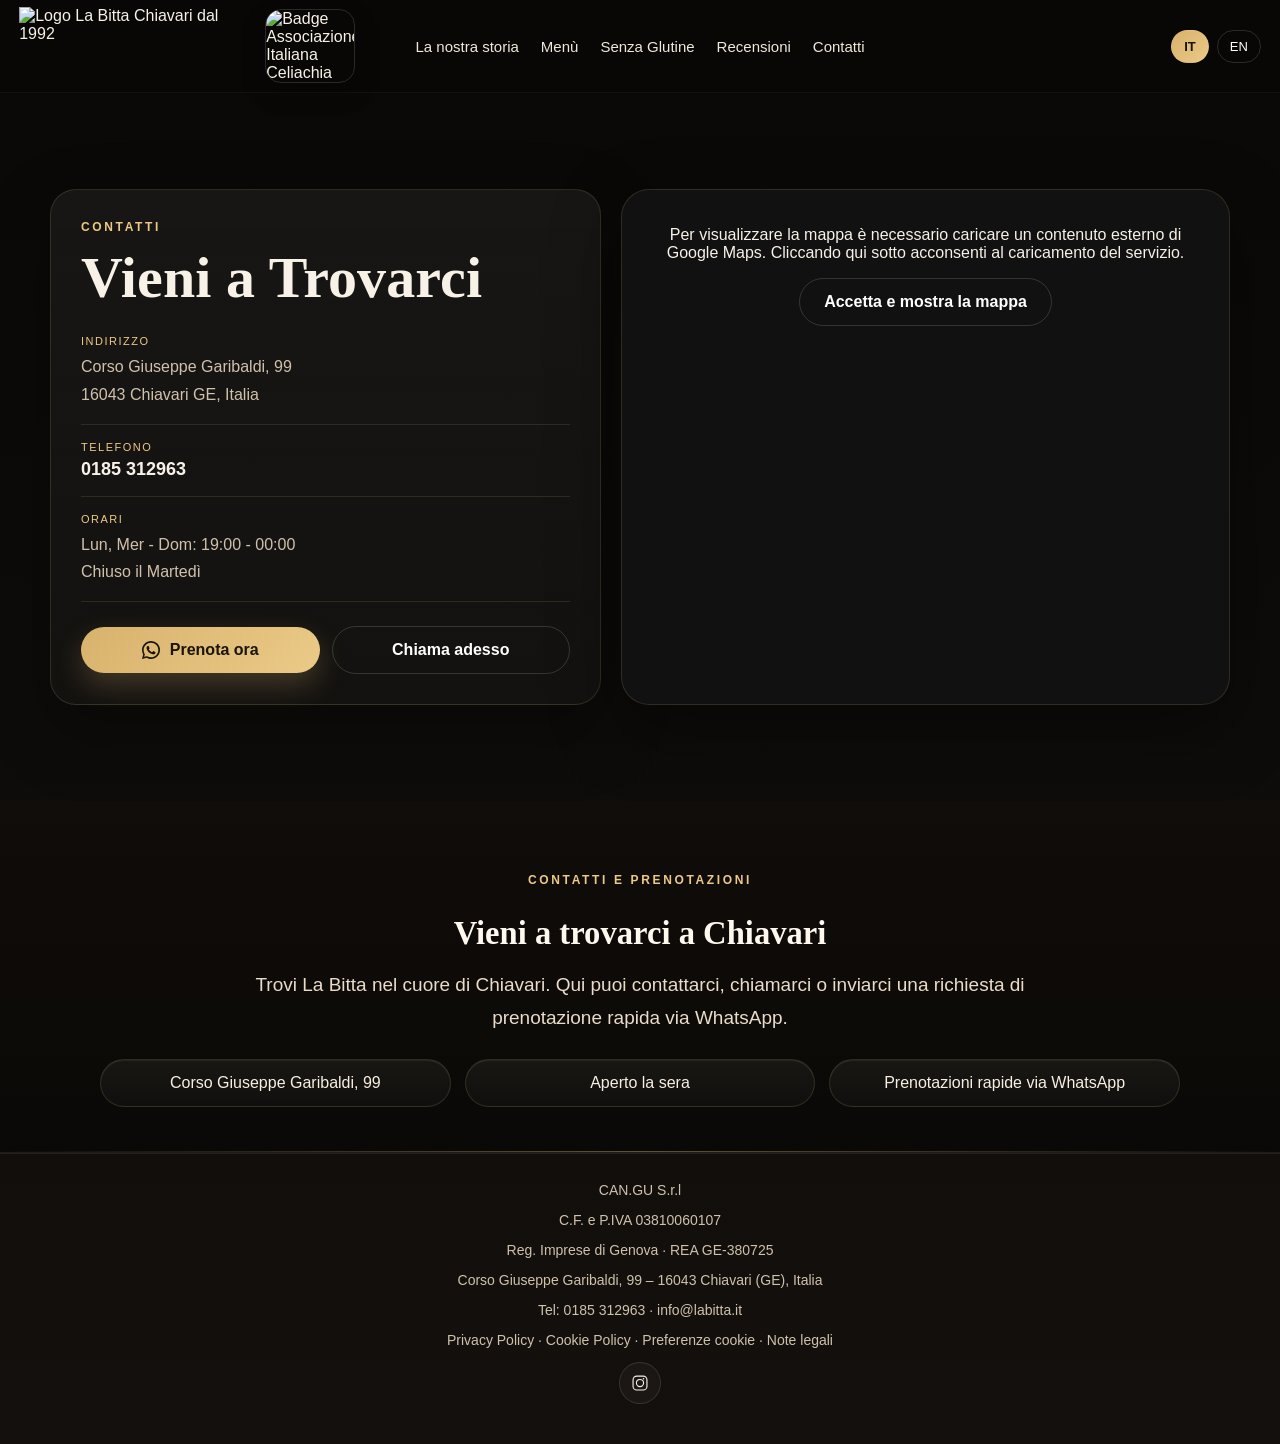
==== commit c724e044: "Add files via upload" ====
--- a/contatti.html
+++ b/contatti.html
@@ -23,7 +23,7 @@
   <meta name="twitter:description" content="Trova indirizzo, orari, mappa e prenotazioni rapide via WhatsApp per La Bitta a Chiavari." />
   <meta name="twitter:image" content="https://labitta.it/logo-cover.png" />
 
-  <link rel="stylesheet" href="site.css?v=20260508-mobilefix1" />
+  <link rel="stylesheet" href="site.css?v=20261002-cleanup" />
 </head>
 <body>
 <div class="topbar">
@@ -86,10 +86,6 @@
         <p data-key="contact_hours">Lun, Mer - Dom: 19:00 - 00:00<br>Chiuso il Martedì</p>
       </div>
 
-      <div class="contact-item contact-holiday">
-        <small data-key="holiday_label">Avviso ferie</small>
-        <p data-key="holiday_contact_text">Chiusura per ferie dal 14 settembre al 1 ottobre. Riapertura venerdì 2 ottobre.</p>
-      </div>
     </div>
 
     <div class="contact-quick-actions desktop-contact-actions contact-card-actions">
@@ -223,16 +219,6 @@
 <script>
 window.pageTranslations = {"it":{"nav_story":"La nostra storia","nav_menu":"Menù","nav_gluten":"Senza Glutine","nav_reviews":"Recensioni","nav_contacts":"Contatti","book_now":"Prenota ora","call_now":"Chiama 0185 312963","call_now_short":"Chiama adesso","booking_title":"Prenota il tuo tavolo","send_request":"Invia richiesta","booking_hint":"Questo form apre direttamente WhatsApp con il messaggio già pronto da inviare.","modal_title":"Prenota il tuo tavolo","modal_text":"Compila il form e verrai reindirizzato su WhatsApp con il messaggio già pronto da inviare.","modal_send":"Invia su WhatsApp","form_hint":"Per esigenze alimentari specifiche ti invitiamo a contattarci telefonicamente.","privacy_notice":"Dichiaro di aver letto l'informativa privacy e di aver compreso che la richiesta verrà inviata tramite WhatsApp solo su mia azione volontaria. <a href=\"privacy.html\" target=\"_blank\" rel=\"noopener noreferrer\">Privacy Policy</a>","map_notice":"Per visualizzare la mappa è necessario caricare un contenuto esterno di Google Maps. Cliccando qui sotto acconsenti al caricamento del servizio.","map_button":"Accetta e mostra la mappa","contact_kicker":"Contatti","contact_title":"Vieni a Trovarci","contact_address_label":"Indirizzo","contact_address":"Corso Giuseppe Garibaldi, 99<br>16043 Chiavari GE, Italia","contact_phone_label":"Telefono","contact_hours_label":"Orari","contact_hours":"Lun, Mer - Dom: 19:00 - 00:00<br>Chiuso il Martedì","google_btn":"Lascia una recensione su Google","review_boost":"Ci vogliono solo 10 secondi","page_kicker":"Contatti e prenotazioni","page_title":"Vieni a trovarci a Chiavari","page_intro":"Trovi La Bitta nel cuore di Chiavari. Qui puoi contattarci, chiamarci o inviarci una richiesta di prenotazione rapida via WhatsApp.","page_badge1":"Corso Giuseppe Garibaldi, 99","page_badge2":"Aperto la sera","page_badge3":"Prenotazioni rapide via WhatsApp","contact_booking_kicker":"Prenotazioni","contact_booking_title":"Prenota in pochi passaggi","contact_booking_intro":"Compila il form qui sotto oppure usa il pulsante WhatsApp: il sito prepara il messaggio e ti accompagna all'invio.","contact_cta_secondary":"Guarda il menù"},"en":{"nav_story":"Our Story","nav_menu":"Menu","nav_gluten":"Gluten Free","nav_reviews":"Reviews","nav_contacts":"Contacts","book_now":"Book now","call_now":"Call 0185 312963","call_now_short":"Call now","booking_title":"Book your table","send_request":"Send request","booking_hint":"This form opens WhatsApp with a pre-filled message ready to send.","modal_title":"Book your table","modal_text":"Fill in the form and you will be redirected to WhatsApp with a pre-filled message ready to send.","modal_send":"Send on WhatsApp","form_hint":"For specific dietary needs, please contact us by phone.","privacy_notice":"I confirm that I have read the privacy notice and that this request will be sent via WhatsApp only through my voluntary action. <a href=\"privacy.html\" target=\"_blank\" rel=\"noopener noreferrer\">Privacy Policy</a>","map_notice":"To view the map, an external Google Maps service must be loaded. By clicking below you consent to loading the service.","map_button":"Accept and show the map","contact_kicker":"Contacts","contact_title":"Come Visit Us","contact_address_label":"Address","contact_address":"Corso Giuseppe Garibaldi, 99<br>16043 Chiavari GE, Italy","contact_phone_label":"Phone","contact_hours_label":"Opening Hours","contact_hours":"Mon, Wed - Sun: 7:00 PM - 12:00 AM<br>Closed on Tuesday","google_btn":"Leave a review on Google","review_boost":"It only takes 10 seconds","page_kicker":"Contacts and bookings","page_title":"Come visit us in Chiavari","page_intro":"You can find La Bitta in the heart of Chiavari. Here you can contact us, call us or send a quick WhatsApp booking request.","page_badge1":"Corso Giuseppe Garibaldi, 99","page_badge2":"Open in the evening","page_badge3":"Fast WhatsApp bookings","contact_booking_kicker":"Bookings","contact_booking_title":"Book in just a few steps","contact_booking_intro":"Fill in the form below or use the WhatsApp button: the site prepares the message and takes you to the final send action.","contact_cta_secondary":"View the menu"}};
 </script>
-<script>
-window.pageTranslations.it = Object.assign(window.pageTranslations.it || {}, {
-  holiday_label: `Avviso ferie`,
-  holiday_contact_text: `Chiusura per ferie dal 14 settembre al 1 ottobre. Riapertura venerdì 2 ottobre.`
-});
-window.pageTranslations.en = Object.assign(window.pageTranslations.en || {}, {
-  holiday_label: `Holiday notice`,
-  holiday_contact_text: `Holiday closure from 14 September to 1 October. Reopening Friday 2 October.`
-});
-</script>
 <script src="site.js?v=20260506-text1"></script>
 </body>
 </html>
--- a/site.css
+++ b/site.css
@@ -3444,82 +3444,37 @@
   }
 }
 
-.holiday-notice{
-  width:min(100%,680px);
-  padding:16px 18px;
-  border:1px solid rgba(235,202,135,.3);
-  border-radius:18px;
-  background:linear-gradient(135deg,rgba(18,15,11,.86),rgba(44,34,21,.7));
-  box-shadow:0 18px 42px rgba(0,0,0,.28);
-  backdrop-filter:blur(10px);
-}
-
-.holiday-notice small{
-  display:block;
-  margin-bottom:6px;
-  color:var(--gold2);
-  font-size:11px;
-  font-weight:800;
-  letter-spacing:.22em;
-  line-height:1.2;
-  text-transform:uppercase;
-}
-
-.holiday-notice p{
-  margin:0;
-  color:#fff8ee;
-  font-family:"Cormorant Garamond",serif;
-  font-size:clamp(20px,1.8vw,27px);
-  font-weight:600;
-  line-height:1.22;
-  text-wrap:balance;
-}
-
-.holiday-notice-hero{
-  margin:0 auto 14px;
-}
-
-.contact-holiday{
-  padding:16px;
-  border:1px solid rgba(235,202,135,.24);
-  border-radius:16px;
-  background:rgba(215,178,109,.08);
-}
-
-.contact-holiday p{
-  color:#f7efe4;
-}
-
+/* Mobile hero title refinement */
 @media (max-width:780px){
-  .holiday-notice{
-    padding:12px 13px;
-    border-radius:16px;
-  }
-
-  .holiday-notice p{
-    font-family:Inter,sans-serif;
-    font-size:12.5px;
-    font-weight:600;
-    line-height:1.38;
-  }
-
-  .holiday-notice small{
-    margin-bottom:5px;
-    font-size:9px;
-    letter-spacing:.18em;
-  }
-
-  .holiday-notice-hero{
-    position:absolute;
-    left:50%;
-    bottom:24px;
+  .hero-text{
+    display:flex !important;
+    flex-direction:column;
+    align-items:center !important;
+    justify-content:center !important;
+    gap:14px;
+    line-height:normal;
+    padding:24px 16px 0 !important;
+  }
+
+  .hero h1{
+    position:relative !important;
+    left:auto !important;
+    bottom:auto !important;
     z-index:2;
-    width:min(calc(100% - 28px),440px);
-    margin:0;
-    transform:translateX(-50%);
-  }
-
-  .contact-holiday{
-    padding:14px;
-  }
-}
+    width:min(92vw,460px);
+    margin:0 auto !important;
+    transform:none !important;
+  }
+
+  .hero + .section{
+    padding-top:34px !important;
+    margin-top:0 !important;
+  }
+}
+
+@media (max-width:380px){
+  .hero-text{
+    gap:12px;
+    padding:20px 13px 0 !important;
+  }
+}
